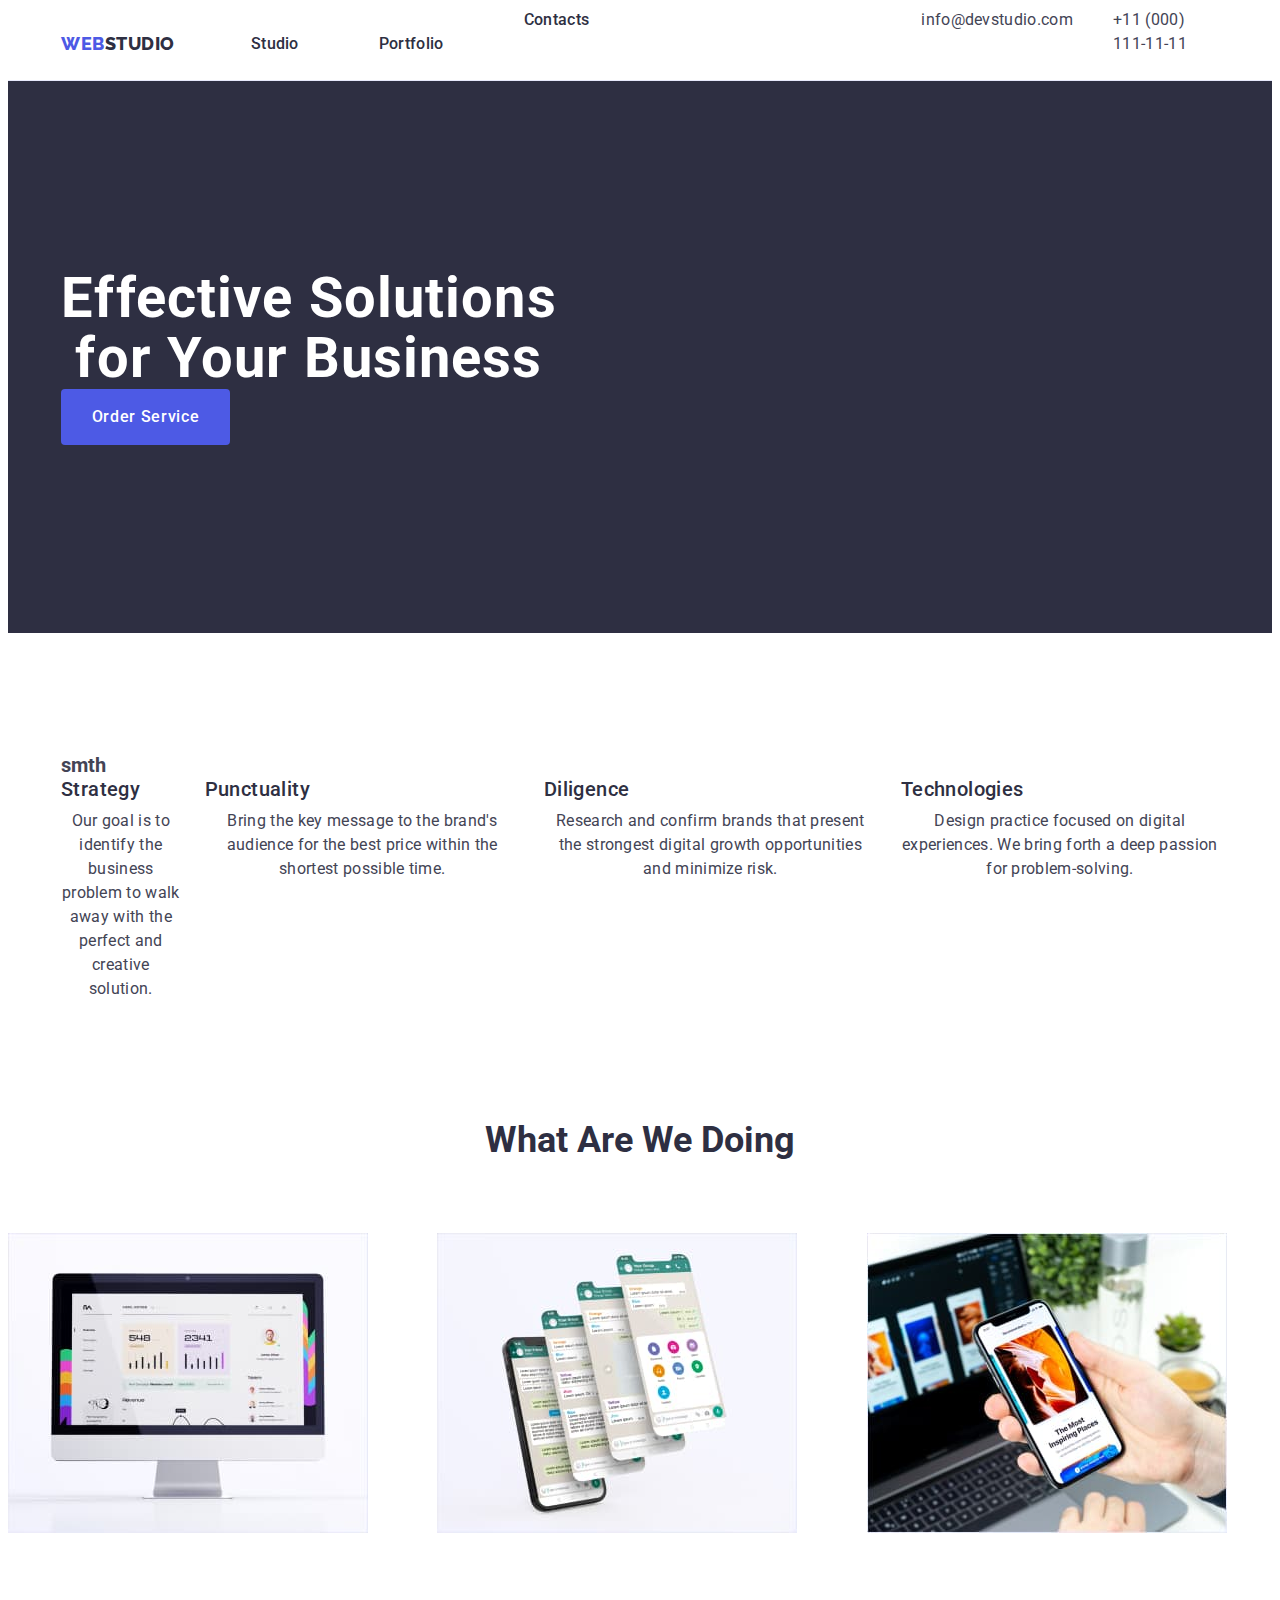
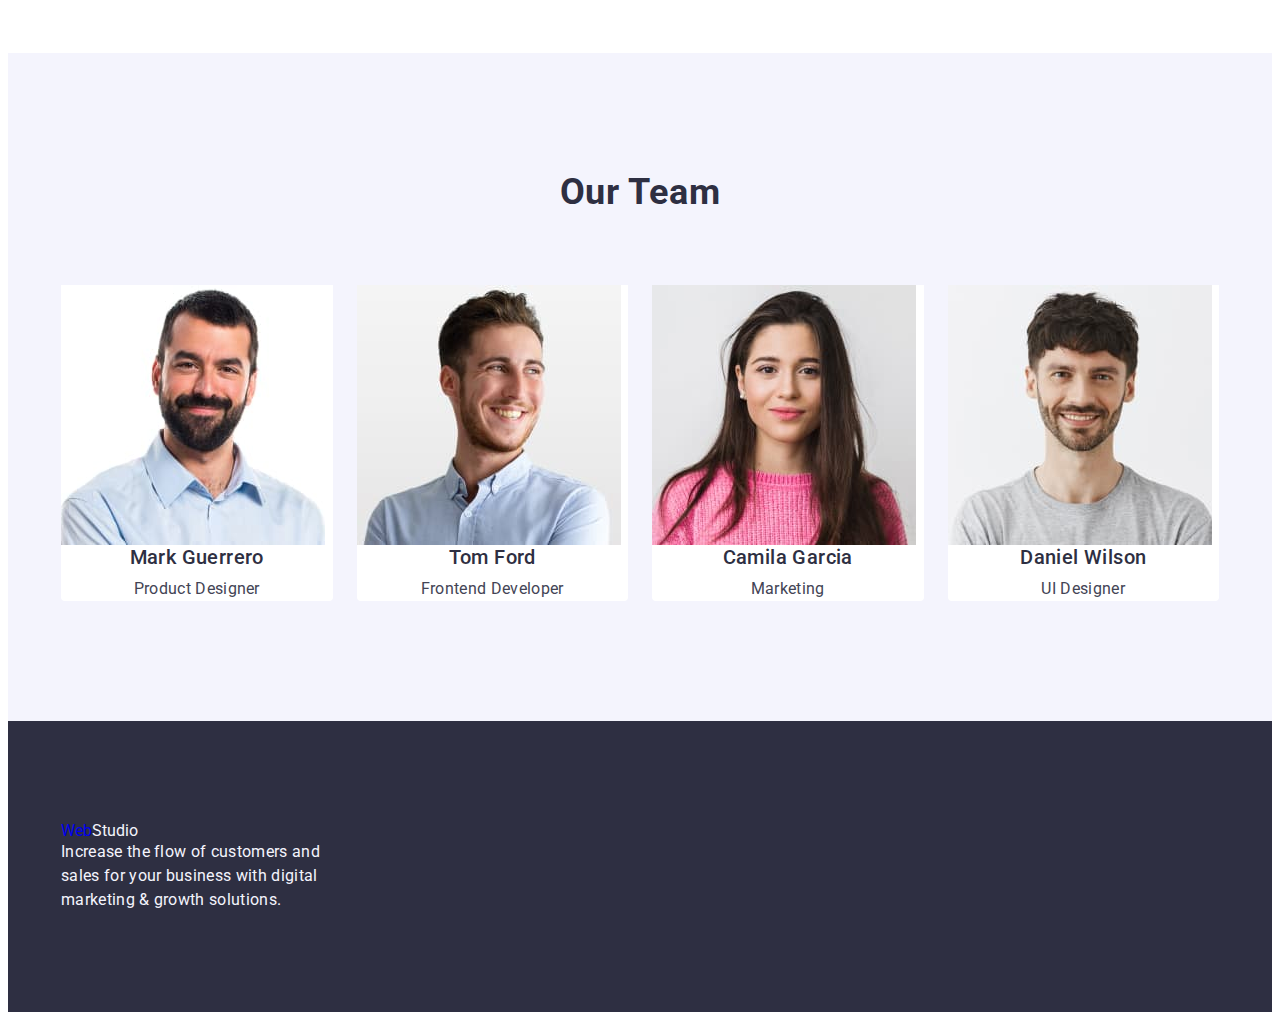
==== index.html @ b56017b5 "hw3" ====
<!DOCTYPE html>
<html lang="en">
<head>
    <meta charset="UTF-8">
    <meta http-equiv="X-UA-Compatible" content="IE=edge">
    <meta name="description" content="business structure">
    <link rel="preconnect" href="https://fonts.googleapis.com">
    <link rel="preconnect" href="https://fonts.gstatic.com" crossorigin>
    <link href="https://fonts.googleapis.com/css2?family=Raleway:wght@800&family=Roboto:wght@400;500;700;900&display=swap"
        rel="stylesheet">
        <link rel="stylesheet" href="https://cdnjs.cloudflare.com/ajax/libs/modern-normalize/2.0.0/modern-normalize.min.css"
            integrity="sha512-4xo8blKMVCiXpTaLzQSLSw3KFOVPWhm/TRtuPVc4WG6kUgjH6J03IBuG7JZPkcWMxJ5huwaBpOpnwYElP/m6wg=="
            crossorigin="anonymous" referrerpolicy="no-referrer" />
       
        <link rel="stylesheet" href="./css/styles.css">

     <title>Effective solutions for Your Business</title>
</head>
<body>
  <header class="header">
    <div class="container header-container ">
<nav class="nav">
    <a class="logo link"
    href="./index.html">Web<span class="logo-text">Studio</span></a>
        <ul class="header-menu list">
            <li class="logo-item">
                <a href="./index.html" class="nav-list link ">Studio</a>
            </li>
            <li class="logo-item">
                <a href="./portfolio.html" class="nav-list link">Portfolio</a>
            </li>
            <li>
                <a href="" class="nav-list link">Contacts</a>
        
            </li>
             
        </ul>
    </nav>
    <address class="address">
    <ul class="address-info list">
    <li class="address-list-item">
    <a class="address-link link" href="mailto:info@devstudio.com">info@devstudio.com
        </a>
    </li>
    <li class="address-list-item">
        <a class="address-link link"
        href="tel:+110001111111">+11 (000) 111-11-11
        </a>
    </li>
    </ul>
    </address>
    </div>
  </header>

<main>
   
<section class="section-solution">
    <div class="container">
    <h1 class="title-first">Effective Solutions for Your Business</h1>
    <button class="solution-button text-button" type="button">Order Service</button>
    </div>
</section>
<section class="spdt">
    <div class="container">
    <h2 class="title">smth</h2>
    <ul class="section-item list">
        <li class="section-menu">
            <h3 class="titlesecond">
             Strategy
            </h3>
            <p class="list-text">
                Our goal is to identify the business
                problem to walk away with the perfect and creative solution.
            </p>
        </li>
        <li>
            <h3 class="titlesecond">
                Punctuality
            </h3>
            <p class="list-text">
                Bring the key message to the brand's audience for the best price within the shortest possible time.

            </p>
        </li>
        <li>
            <h3 class="titlesecond">
                Diligence
            </h3>
            <p class="list-text">
               Research and confirm brands that present the strongest digital growth opportunities and minimize risk.
            </p>
        </li>
        <li>
            <h3 class="titlesecond">
                Technologies
            </h3>
            <p class="list-text">
               Design practice focused on digital experiences. We bring forth a deep passion for problem-solving.
            </p>
        </li>
    </ul>
    </div>
</section>
<section class="describtion">
    <div clas="container">
<h2 class="title-describtion"> What are we doing</h2>
<ul class="doing list">
    <li class="doing-items"> 
        <img src="./images/img01.jpg" alt="Computer" width="360"/>
    </li>
    <li class="doing-items">
        <img src="./images/img20.jpg" alt="Pnone's screen" width="360"/>
    </li>
    <li class="doing-items">
        <img src="./images/Rectangle71.jpg" alt="Phone" width="360"/>
    </li>

</ul>
</div>
</section>
<section class="section-describtion">
    <div class="container">
    <h2 class="titlefifth">Our Team</h2>
<ul class="people list">
    <li class="photos-describtion">
       
        <img src="./images/img.jpg" alt="Mark Guerrero" width="264"/>
        <div class="workers">
        <h3 class="title-fifth">Mark Guerrero</h3>
        <p class="list-text">Product Designer</p>
        </div>
    </li>
    <li class="photos-describtion">
        <img src="./images/img001.jpg" alt="Tom Ford" width="264"/>
        <div></div>
        <h3 class="title-fifth">Tom Ford</h3>
        <p class="list-text">Frontend Developer</p>
    </li>
    <li class="photos-describtion">
        <img src="./images/img02.jpg" alt="Camila Garcia" width="264"/>
        <div></div>
        <h3 class="title-fifth">Camila Garcia</h3>
        <p class="list-text">Marketing</p>
    </li>
    <li class="photos-describtion">
        <img src="./images/img03.jpg" alt="Daniel Wilson" width="264"/>
        <div></div>
        <h3 class="title-fifth">Daniel Wilson</h3>
        <p class="list-text">UI Designer</p>
    </li>
</ul>
</div>
</section>

</main>

<footer class="section-footer">
    <div class="container">
    <a class="logo-footer link" href="./index.html">Web<span class="logo-text-second">Studio</span></a>
<p class="footer-describtion">
    Increase the flow of customers and sales for your business with digital marketing & growth solutions.
</p>
</div>
</footer>
</body>

</html>
---- css/styles.css ----
:root {
    --cloud-color: #F4F4FD;
    --navy-color: #2E2F42;
    --white-color: #FFFFFF;
    --main-color: #4d5ae5;
    --button-color: #404bbf;
    --button-color-two: #e7e9fc;
}
 
 body{
    font-family: "Roboto",sans-serif;
    font-size: 16px;
    color: #434455;
    background-color: var(--white-color);
}
p,
h1,
h2,
h3,
h4,
h5,
h6 {
    margin-top: 0;
    margin-bottom: 0;
}

ul,
ol {
    padding-left: 0;
    margin-top: 0;
    margin-bottom: 0;
}

img {
    display: block;
}

.container {
    padding-left: 15px;
    padding-right: 15px;
    max-width: 1158px;
    width: 100%;
    margin: 0 auto;
    
}


/*index.html*/
.header{
    
    border-bottom: 1px solid #e7e9fc
   
}
.header-menu{
    display: flex;
    gap: 40px;
   
}
.header-container {
    display: flex;
    gap: 332px;
}
.logo {

    font-family: "Raleway",sans-serif;
    font-weight: 800;
    font-size: 18px;
    line-height: 1.17;
    letter-spacing: 0.03em;
    text-transform: uppercase;
    color: var(--main-color);
    margin-right: 76px
     
}
.logo-footer{
    margin-bottom: 16px;
}

.list{
    list-style: none;
}
.link{
    text-decoration: none;
}

 .logo-text{
  color:  var(--navy-color);
 }
 .logo-text-second{
color: var(--cloud-color);
 }
 .logo-item{
    margin-right: 40px;
    padding-top: 24px;
        padding-bottom: 24px;

 }
 .nav{
    display: flex;
    align-items: center;
    margin-left: auto;
    justify-content: space-between;
 }
 .nav-list{
    font-weight: 500;
    font-size: 16px;
    line-height: 1.5;
    color: var(--navy-color);
    letter-spacing: 0.02em;
 }
 .nav-list:hover{
    color: var(--button-color);
 }
 .nav-list:focus{
    color: var(--button-color);
 }
 .address{
    font-style: normal;
 }
    .address-info{
        display: flex;
        gap: 40px;
    }
 .address-link{
    font-size: 16px;
    line-height: 1.5;
    color: #434455;
    letter-spacing: 0.02em;
 }
    .address-link:hover{
color: var(--button-color);
    }
    .address-link:focus{
color: var(--button-color);
    }
   
 
.section-solution{
    background-color: var(--navy-color);
    padding-top: 188px;
    padding-bottom: 188px;
}
.title{
font-size: 20px;
line-height: 1.2;
letter-spacing: 0,02em;
}
.title-first{
    color: var(--white-color);
    font-size: 56px;
    line-height: 1.07;
    text-align: center;
    letter-spacing: 0.02em;
    max-width: 496px;
    margin: 188px,472px,292px,472px;
}
.titlesecond{
    font-weight: 500;
    line-height: 1.2;
        font-size: 20px;
        letter-spacing: 0.02em;
        color: var(--navy-color);
        margin-bottom: 8px;
}
.list-text{
    font-size: 16px;
    line-height: 1.5;
    letter-spacing: 0.02em;
     color: #434455;
    text-align: center;
}
.title-describtion{
    font-size: 36px;
    line-height: 1.11;
    text-align: center;
    text-transform: capitalize;
    color: var(--navy-color);
    margin-bottom: 72px;

}
.section-footer{
    background-color: var(--navy-color);
    padding-top: 100px;
    padding-bottom: 100px;

}
.doing{
    display: flex;
    gap: 24px;
}
.doing-items{
    width: calc((100% - 48px) / 3);
}

.titlefourth{
    font-size: 36px;
    line-height: 1.11;
    text-align: center;
    text-transform: capitalize;
    color: var(--navy-color);
}

.section-describtion{
    background-color: var(--cloud-color);
    padding-top: 120px;
    padding-bottom: 120px;

}
.titlefifth{
font-size: 36px;
line-height: 1.11;
text-align: center;
letter-spacing: 0.02em;
text-transform: capitalize;
color: var(--navy-color);
margin-bottom: 72px;
}
.people{
    display: flex;
    gap: 24px;
}
.photos-describtion{
    background-color: var(--white-color);
    width: calc((100% - 72px) / 4);
    border-radius: 0px 0px 4px 4px;
}
.workers{
    padding-left: 16px;
        padding-right: 16px;
}

.title-fifth{
    font-weight: 500;
    font-size: 20px;
    line-height: 1.2;
    letter-spacing: 0.02em;
    color: var(--navy-color);
    text-align: center;
    margin-bottom: 8px

}


.solution-button{
    background-color: var(--main-color);
    font-family: "Roboto", sans-serif;
    font-weight: 500;
    font-size: 16px;
    line-height: 1.5;
    letter-spacing: 0.04em;
    color: var(--white-color);
    cursor:pointer;
    display: block;
    min-width: 169px;
    height: 56px;
    border: none;
    background-color: #4d5ae5;
    border-radius: 4px;
}

.solution-button:hover,.solution-button:focus{
    background-color: var(--button-color);
}
.spdt{
    padding-top: 120px;
padding-bottom: 120px
}
.section-item{
    display: flex;
    gap: 24px;
}
.section-menu{
    width: calc((100% - 72px) / 4);
}
.describtion{
    padding-bottom: 120px;
}
.footer-describtion{
    line-height: 1.5;
    color: var(--cloud-color);
    letter-spacing: 0.02em;
    max-width: 264px
}

.logo-text span{
    color: var(--navy-color);
}
/*portfolio.html*/
.titlefirst-items{
    display: flex;
    justify-content: center;
    gap: 24px;
    margin-bottom: 72px;
}
 
.logo-link{
    font-family: 'Raleway', sans-serif;
    font-weight: 800;
    font-size: 18px;
    line-height: 1.17;
    letter-spacing: 0.03em;
    text-transform: uppercase;
    color: var(--main-color);
}
.link-button{
     background-color: var(--cloud-color);
    font-family: "Roboto", sans-serif;
    font-weight: 500;
    font-size: 16px;
    line-height: 1.5;
    letter-spacing: 0.04em;
    color: var(--main-color);
    cursor: pointer;
    padding-left: 24px;
    padding-right: 24px;
    border: 1px solid var(--button-color-two);
    border-radius: 4px


}

.link-button:hover,
.link-button:focus{
color: var(--white-color);
background-color: var(--button-color);
border: 1px solid;
}
.another-describtion{
    font-weight: 500;
    font-size: 20px;
    line-height: 1.2;
    letter-spacing: 0.02em;
    color: var(--navy-color);
}
.paragraph-text{
    font-size: 16px;
    line-height: 1.5;
    letter-spacing: 0.02em;
    color: #434455;
}
.portfolio-items{
    padding-top: 96px;
        padding-bottom: 120px;
}
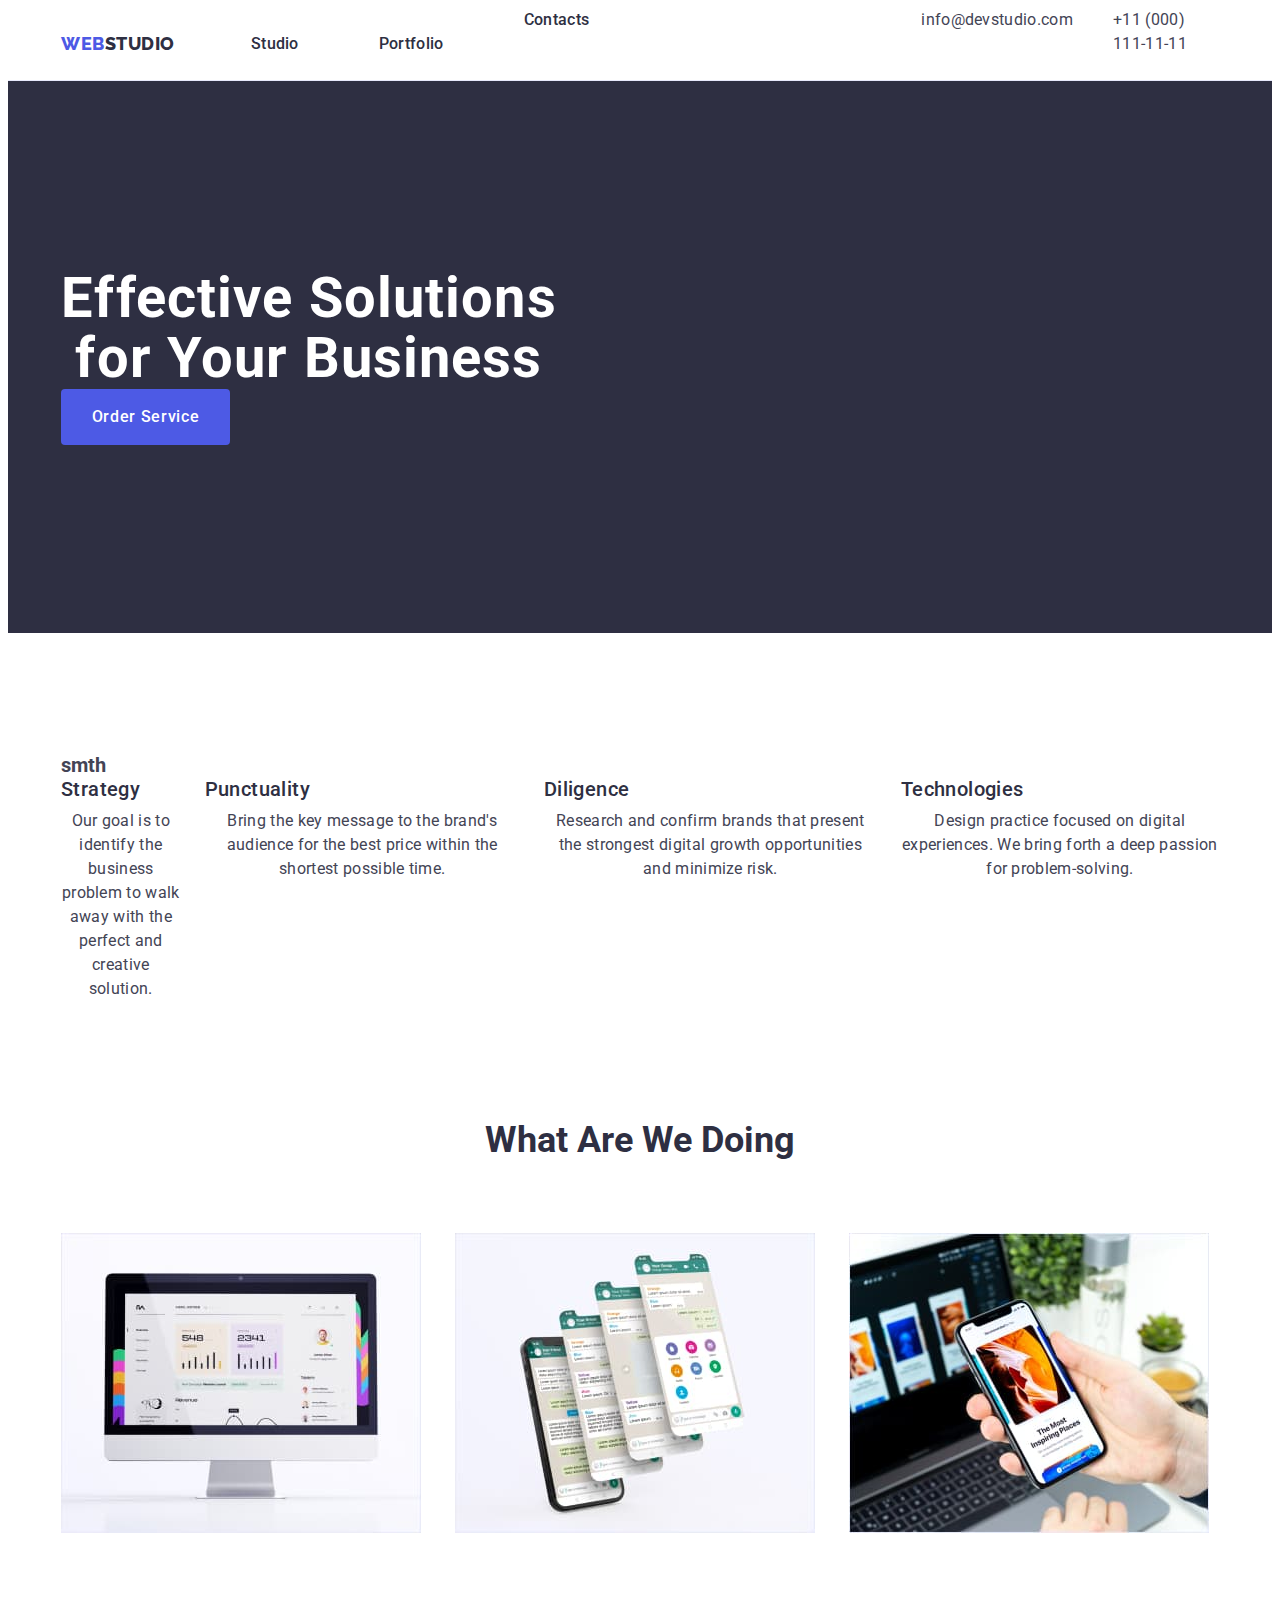
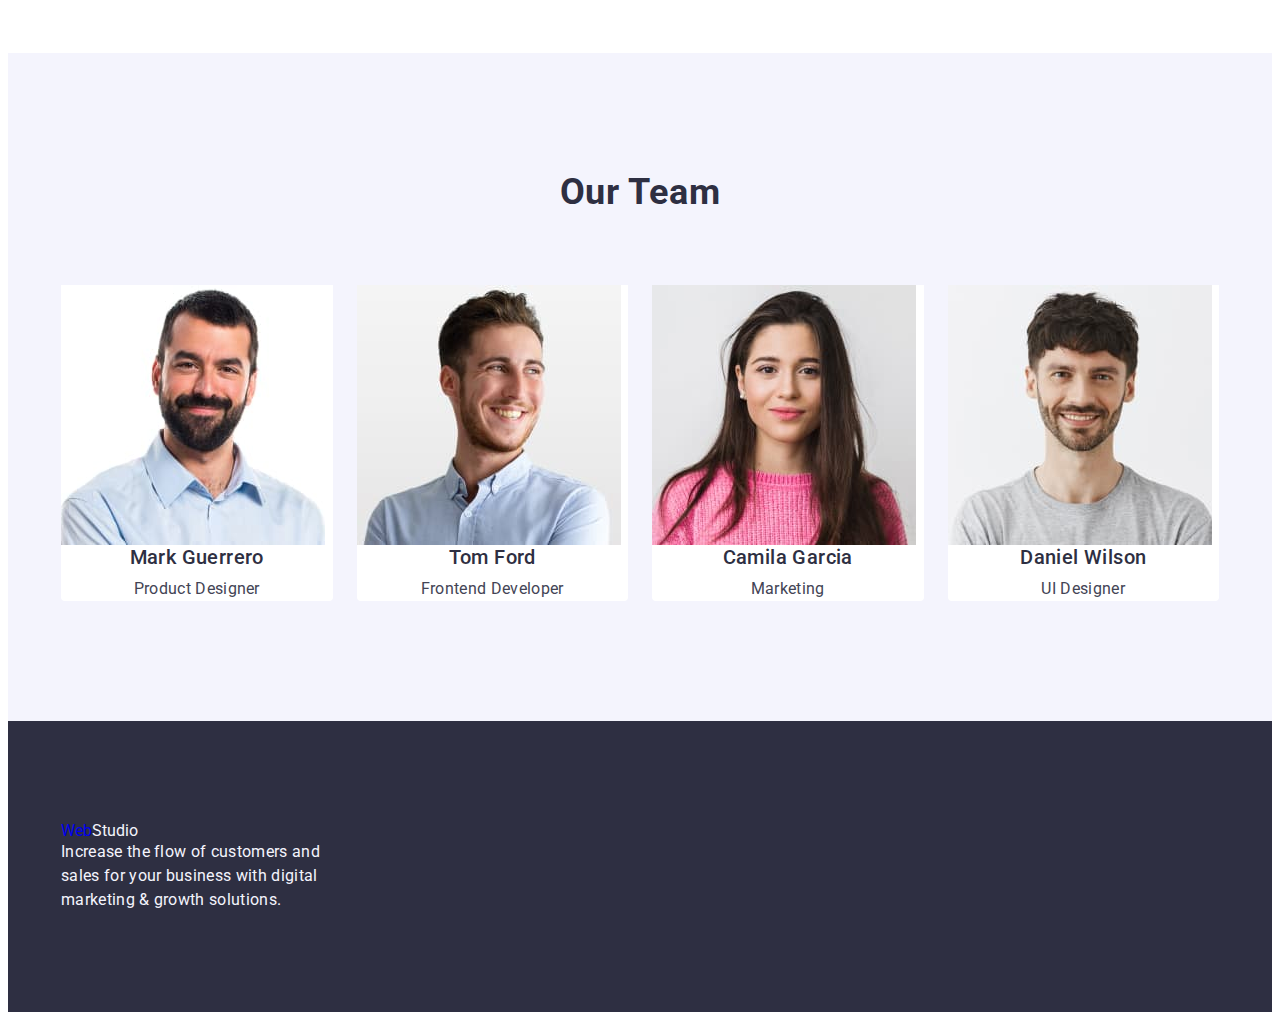
==== commit 92b9088e: "hw3" ====
--- a/index.html
+++ b/index.html
@@ -102,7 +102,7 @@
     </div>
 </section>
 <section class="describtion">
-    <div clas="container">
+    <div class="container">
 <h2 class="title-describtion"> What are we doing</h2>
 <ul class="doing list">
     <li class="doing-items"> 
@@ -132,21 +132,24 @@
     </li>
     <li class="photos-describtion">
         <img src="./images/img001.jpg" alt="Tom Ford" width="264"/>
-        <div></div>
+        <div class="workers">
         <h3 class="title-fifth">Tom Ford</h3>
         <p class="list-text">Frontend Developer</p>
+        </div>
     </li>
     <li class="photos-describtion">
         <img src="./images/img02.jpg" alt="Camila Garcia" width="264"/>
-        <div></div>
+        <div class="workers">
         <h3 class="title-fifth">Camila Garcia</h3>
         <p class="list-text">Marketing</p>
+        </div>
     </li>
     <li class="photos-describtion">
         <img src="./images/img03.jpg" alt="Daniel Wilson" width="264"/>
-        <div></div>
+        <div class="workers">
         <h3 class="title-fifth">Daniel Wilson</h3>
         <p class="list-text">UI Designer</p>
+        </div>
     </li>
 </ul>
 </div>
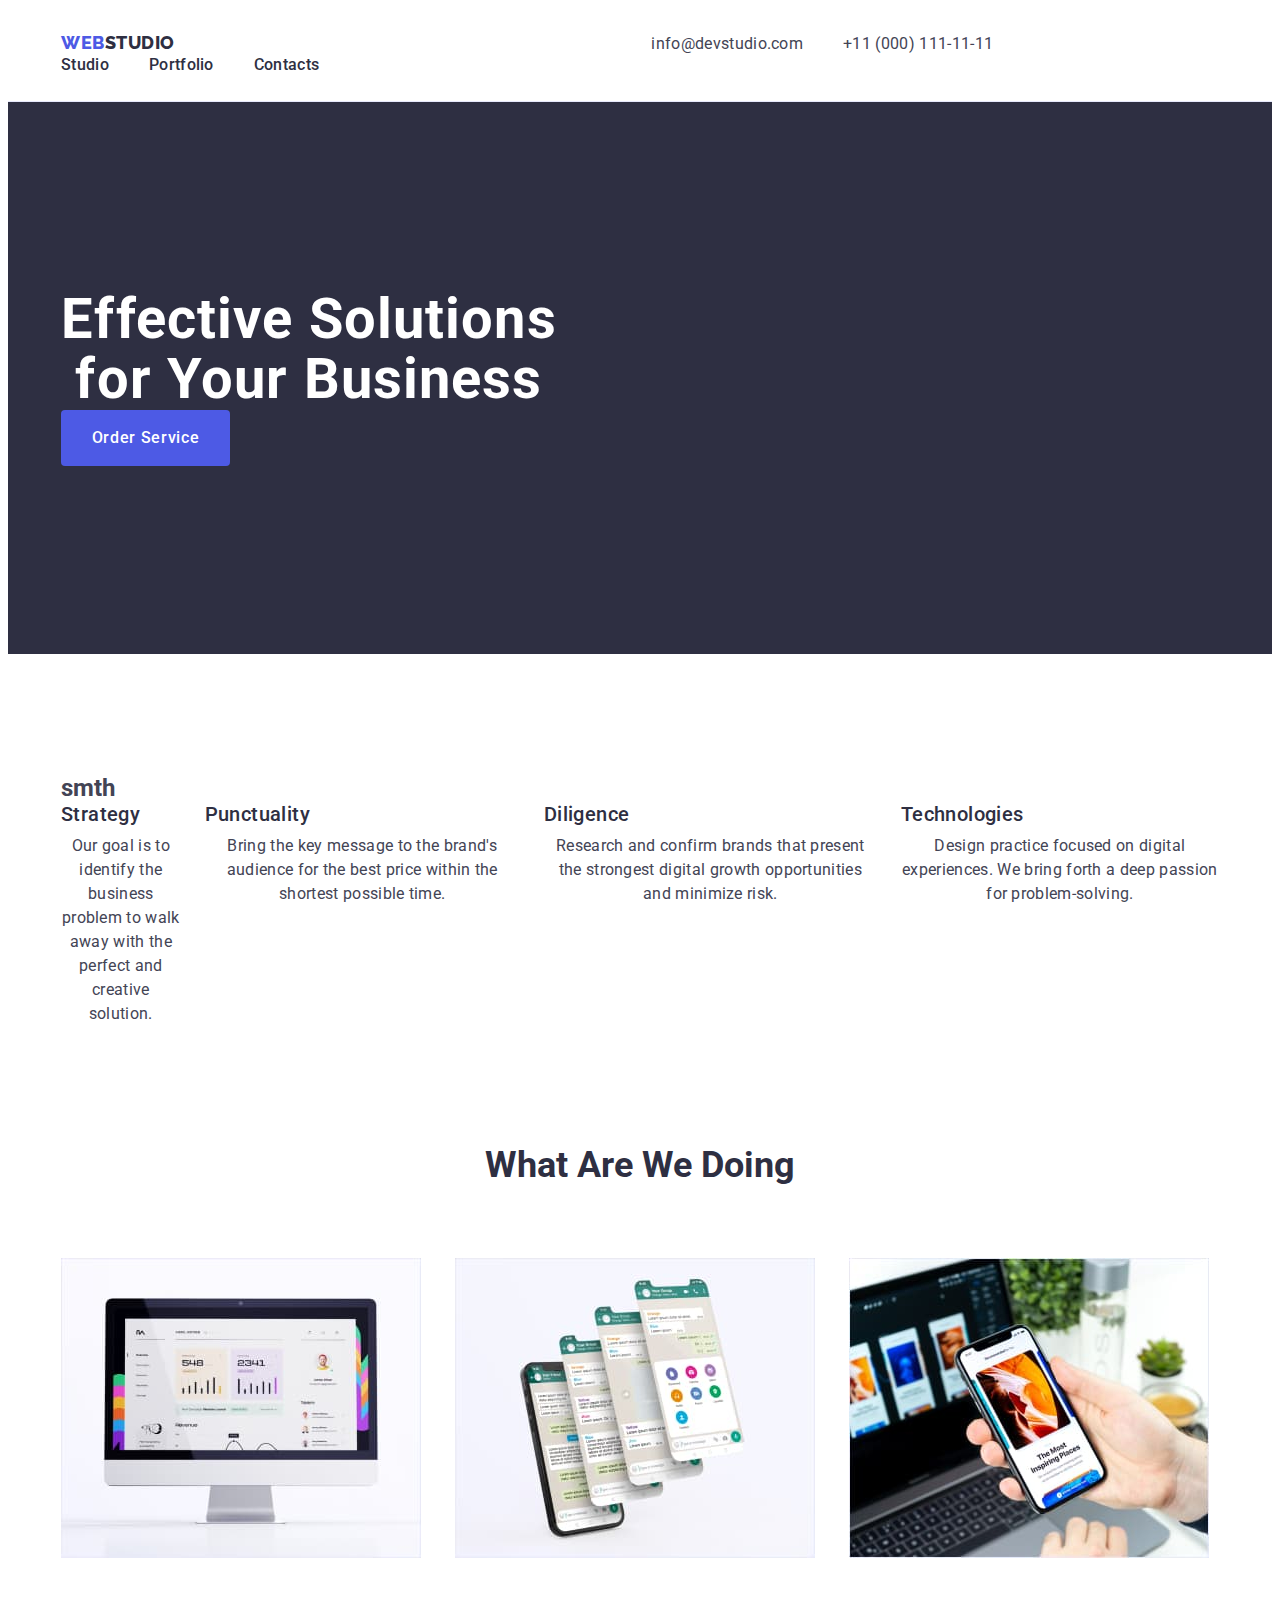
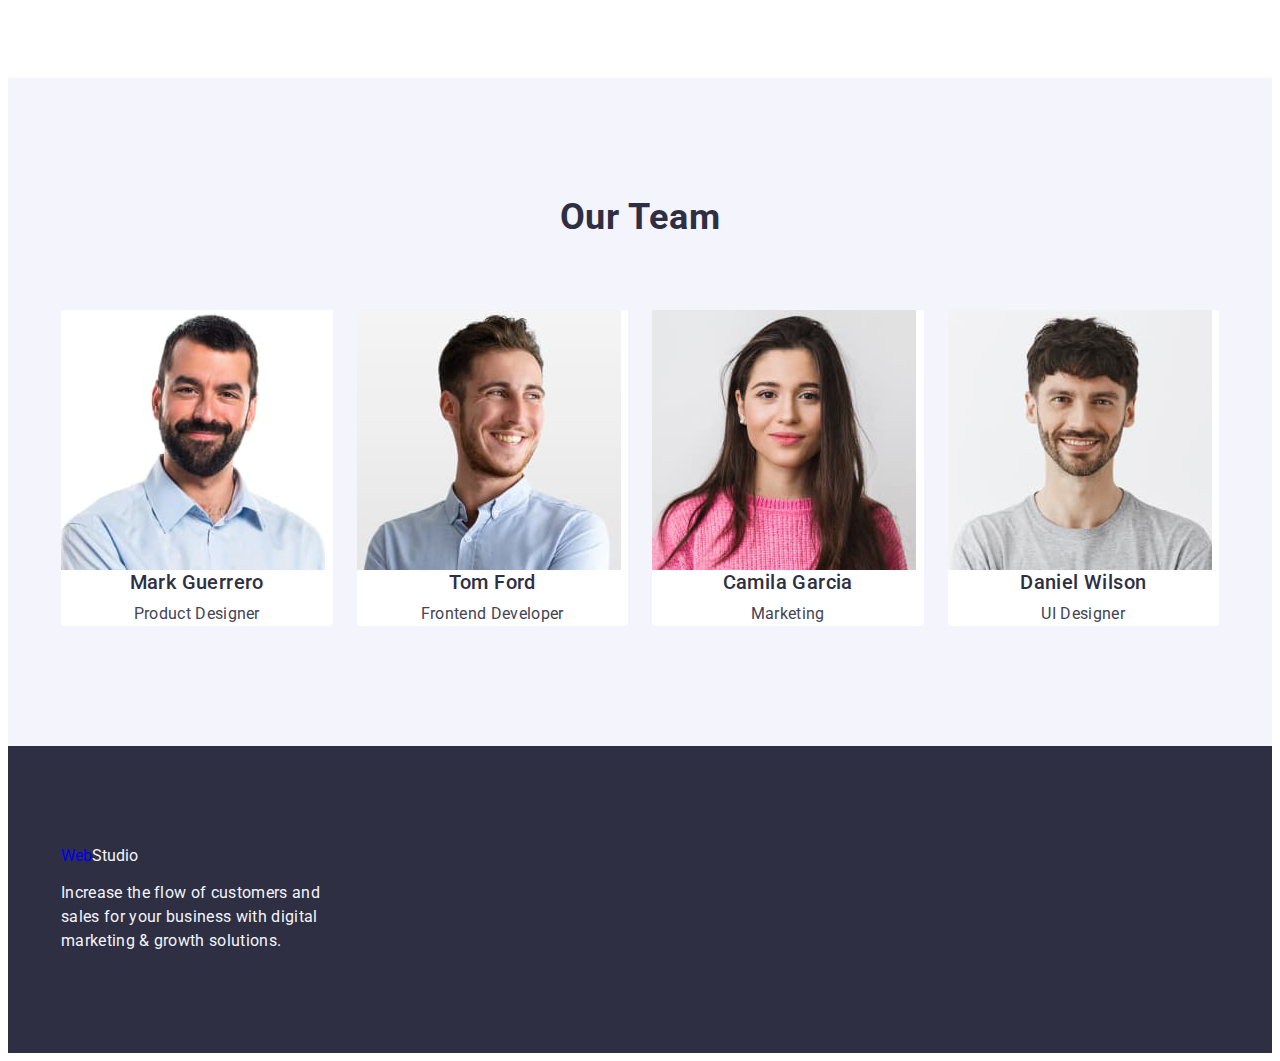
==== commit 6a80fc25: "hw3" ====
--- a/index.html
+++ b/index.html
@@ -62,7 +62,7 @@
 </section>
 <section class="spdt">
     <div class="container">
-    <h2 class="title">smth</h2>
+    <h2 class="visually-hidden">smth</h2>
     <ul class="section-item list">
         <li class="section-menu">
             <h3 class="titlesecond">
--- a/css/styles.css
+++ b/css/styles.css
@@ -47,8 +47,8 @@
 
 /*index.html*/
 .header{
-    
-    border-bottom: 1px solid #e7e9fc
+    border-bottom: 1px solid var(--button-color-two);
+    padding: 24px 0;
    
 }
 .header-menu{
@@ -69,11 +69,14 @@
     letter-spacing: 0.03em;
     text-transform: uppercase;
     color: var(--main-color);
-    margin-right: 76px
+    margin-right: 76px;
+    padding-top: 24px;
+    padding-bottom: 24px;
      
 }
 .logo-footer{
     margin-bottom: 16px;
+    display: inline-block;
 }
 
 .list{
@@ -89,12 +92,7 @@
  .logo-text-second{
 color: var(--cloud-color);
  }
- .logo-item{
-    margin-right: 40px;
-    padding-top: 24px;
-        padding-bottom: 24px;
-
- }
+ .logo-item
  .nav{
     display: flex;
     align-items: center;
@@ -143,7 +141,7 @@
 .title{
 font-size: 20px;
 line-height: 1.2;
-letter-spacing: 0,02em;
+letter-spacing: 0.02em;
 }
 .title-first{
     color: var(--white-color);
@@ -315,15 +313,23 @@
     padding-right: 24px;
     border: 1px solid var(--button-color-two);
     border-radius: 4px
-
-
 }
 
 .link-button:hover,
 .link-button:focus{
 color: var(--white-color);
 background-color: var(--button-color);
-border: 1px solid;
+border: 1px solid transparent;
+}
+.variants{
+    display: flex;
+    flex-wrap: wrap;
+    column-gap: 24px;
+    row-gap: 48px;
+}
+.project-list-item{
+    width: calc((100% - 48px) / 3);
+
 }
 .another-describtion{
     font-weight: 500;
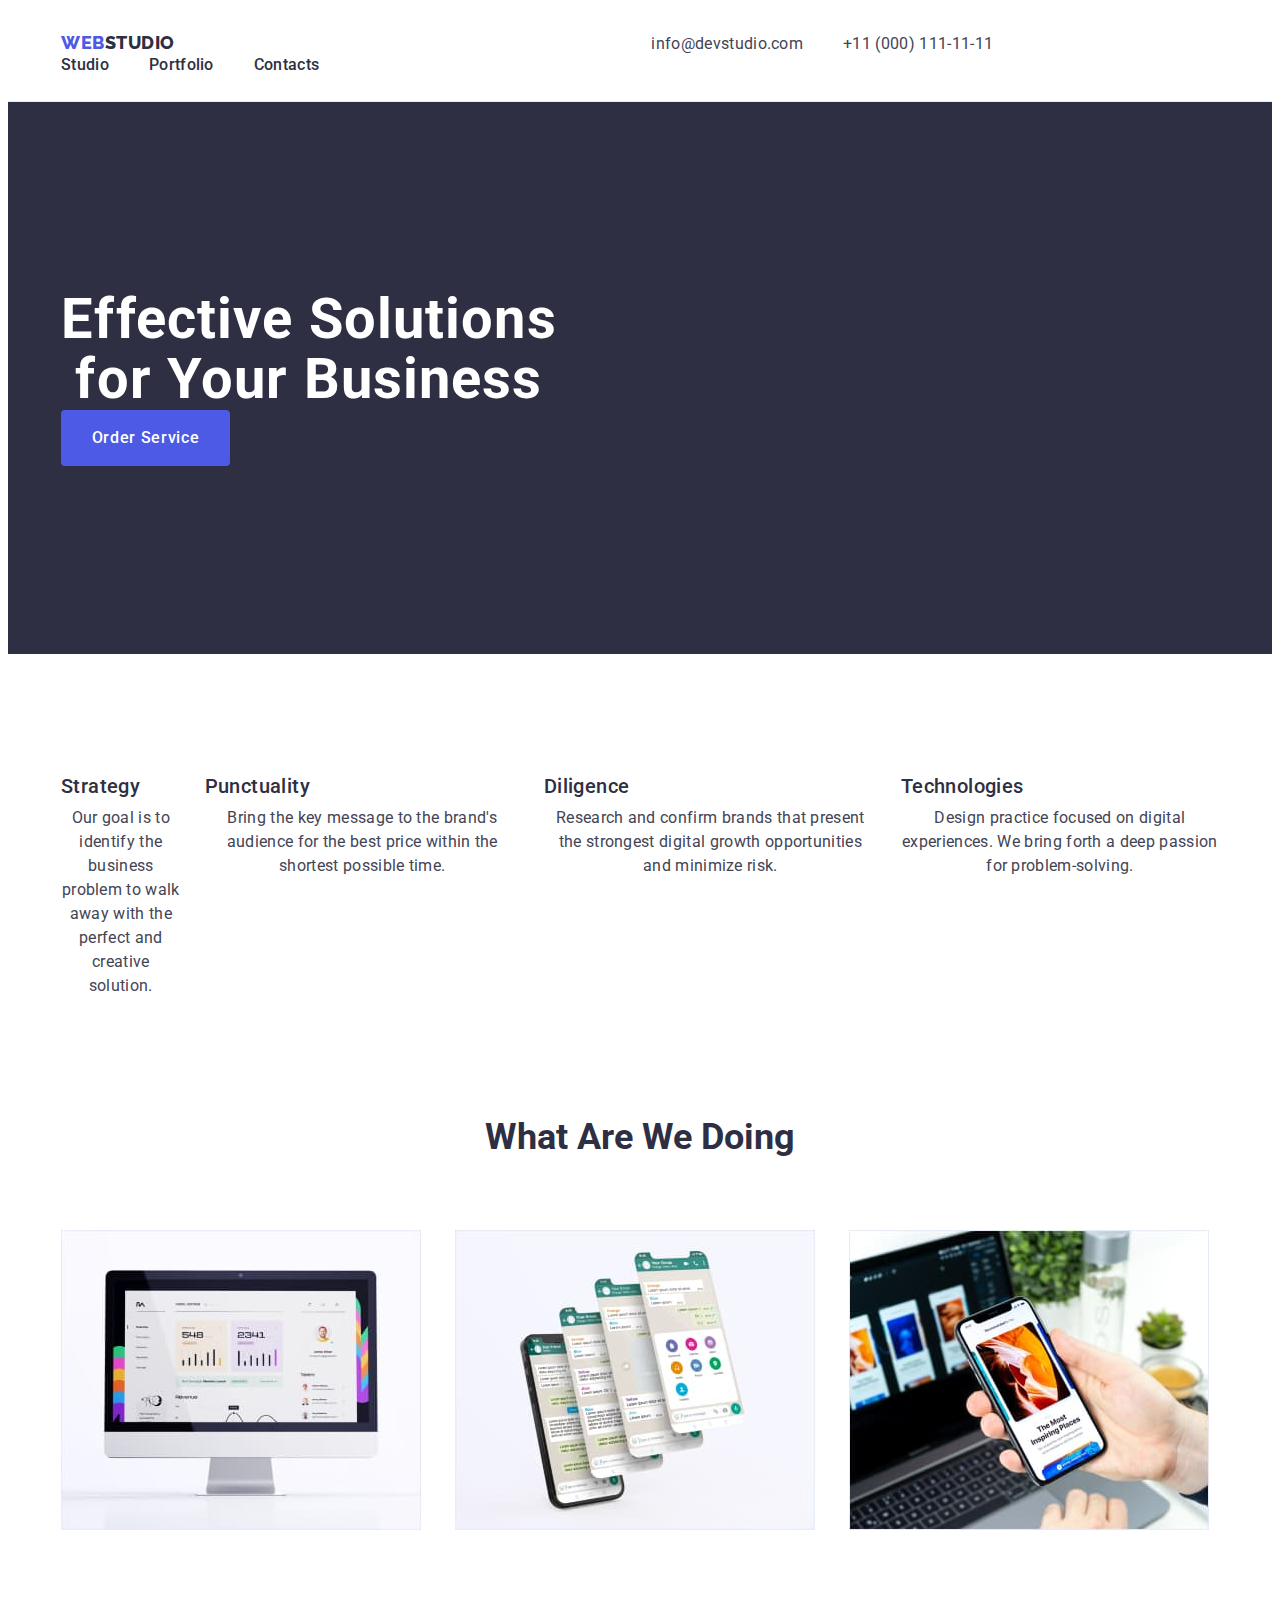
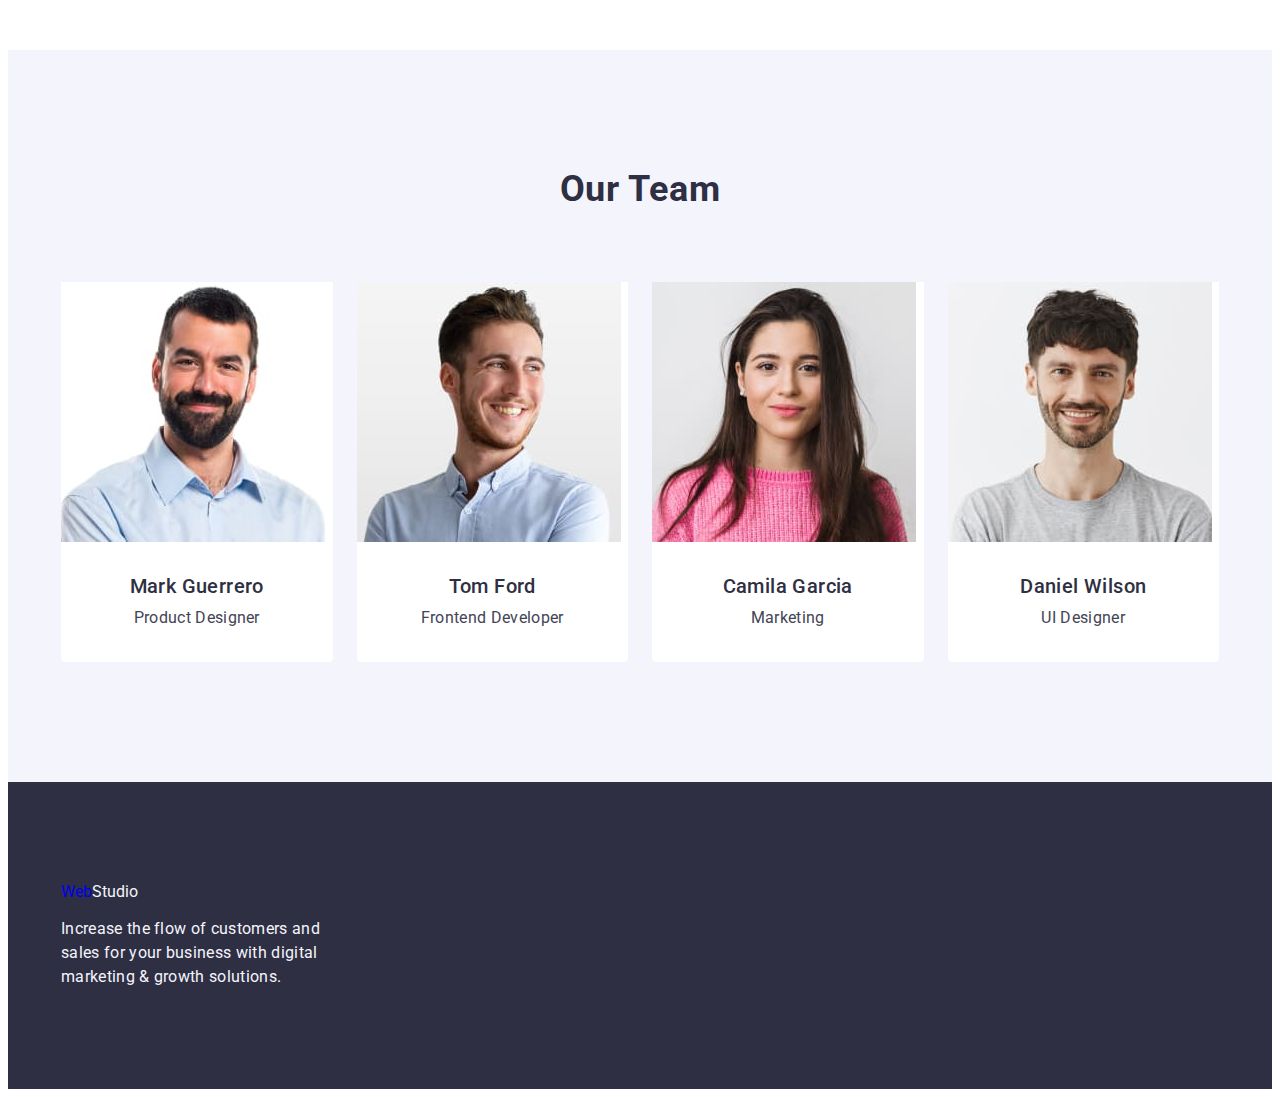
==== commit 6ee707e2: "hw3" ====
--- a/index.html
+++ b/index.html
@@ -29,7 +29,7 @@
             <li class="logo-item">
                 <a href="./portfolio.html" class="nav-list link">Portfolio</a>
             </li>
-            <li>
+            <li class="logo-item">
                 <a href="" class="nav-list link">Contacts</a>
         
             </li>
--- a/css/styles.css
+++ b/css/styles.css
@@ -46,6 +46,18 @@
 
 
 /*index.html*/
+    .visually-hidden {
+            position: absolute;
+            width: 1px;
+            height: 1px;
+            margin: -1px;
+            border: 0;
+            padding: 0;
+            white-space: nowrap;
+            clip-path: inset(100%);
+            clip: rect(0 0 0 0);
+            overflow: hidden;
+        }
 .header{
     border-bottom: 1px solid var(--button-color-two);
     padding: 24px 0;
@@ -61,7 +73,6 @@
     gap: 332px;
 }
 .logo {
-
     font-family: "Raleway",sans-serif;
     font-weight: 800;
     font-size: 18px;
@@ -70,8 +81,7 @@
     text-transform: uppercase;
     color: var(--main-color);
     margin-right: 76px;
-    padding-top: 24px;
-    padding-bottom: 24px;
+    
      
 }
 .logo-footer{
@@ -105,6 +115,8 @@
     line-height: 1.5;
     color: var(--navy-color);
     letter-spacing: 0.02em;
+    padding-top: 24px;
+        padding-bottom: 24px;
  }
  .nav-list:hover{
     color: var(--button-color);
@@ -223,8 +235,8 @@
     border-radius: 0px 0px 4px 4px;
 }
 .workers{
-    padding-left: 16px;
-        padding-right: 16px;
+    
+        padding: 32px 16px;
 }
 
 .title-fifth{
@@ -348,4 +360,10 @@
     padding-top: 96px;
         padding-bottom: 120px;
 }
-
+.container-item{
+    padding: 32px 16px;
+    border: 1px solid var(--button-color-two);
+    border-top: none;
+    margin-bottom: 8px;
+}
+
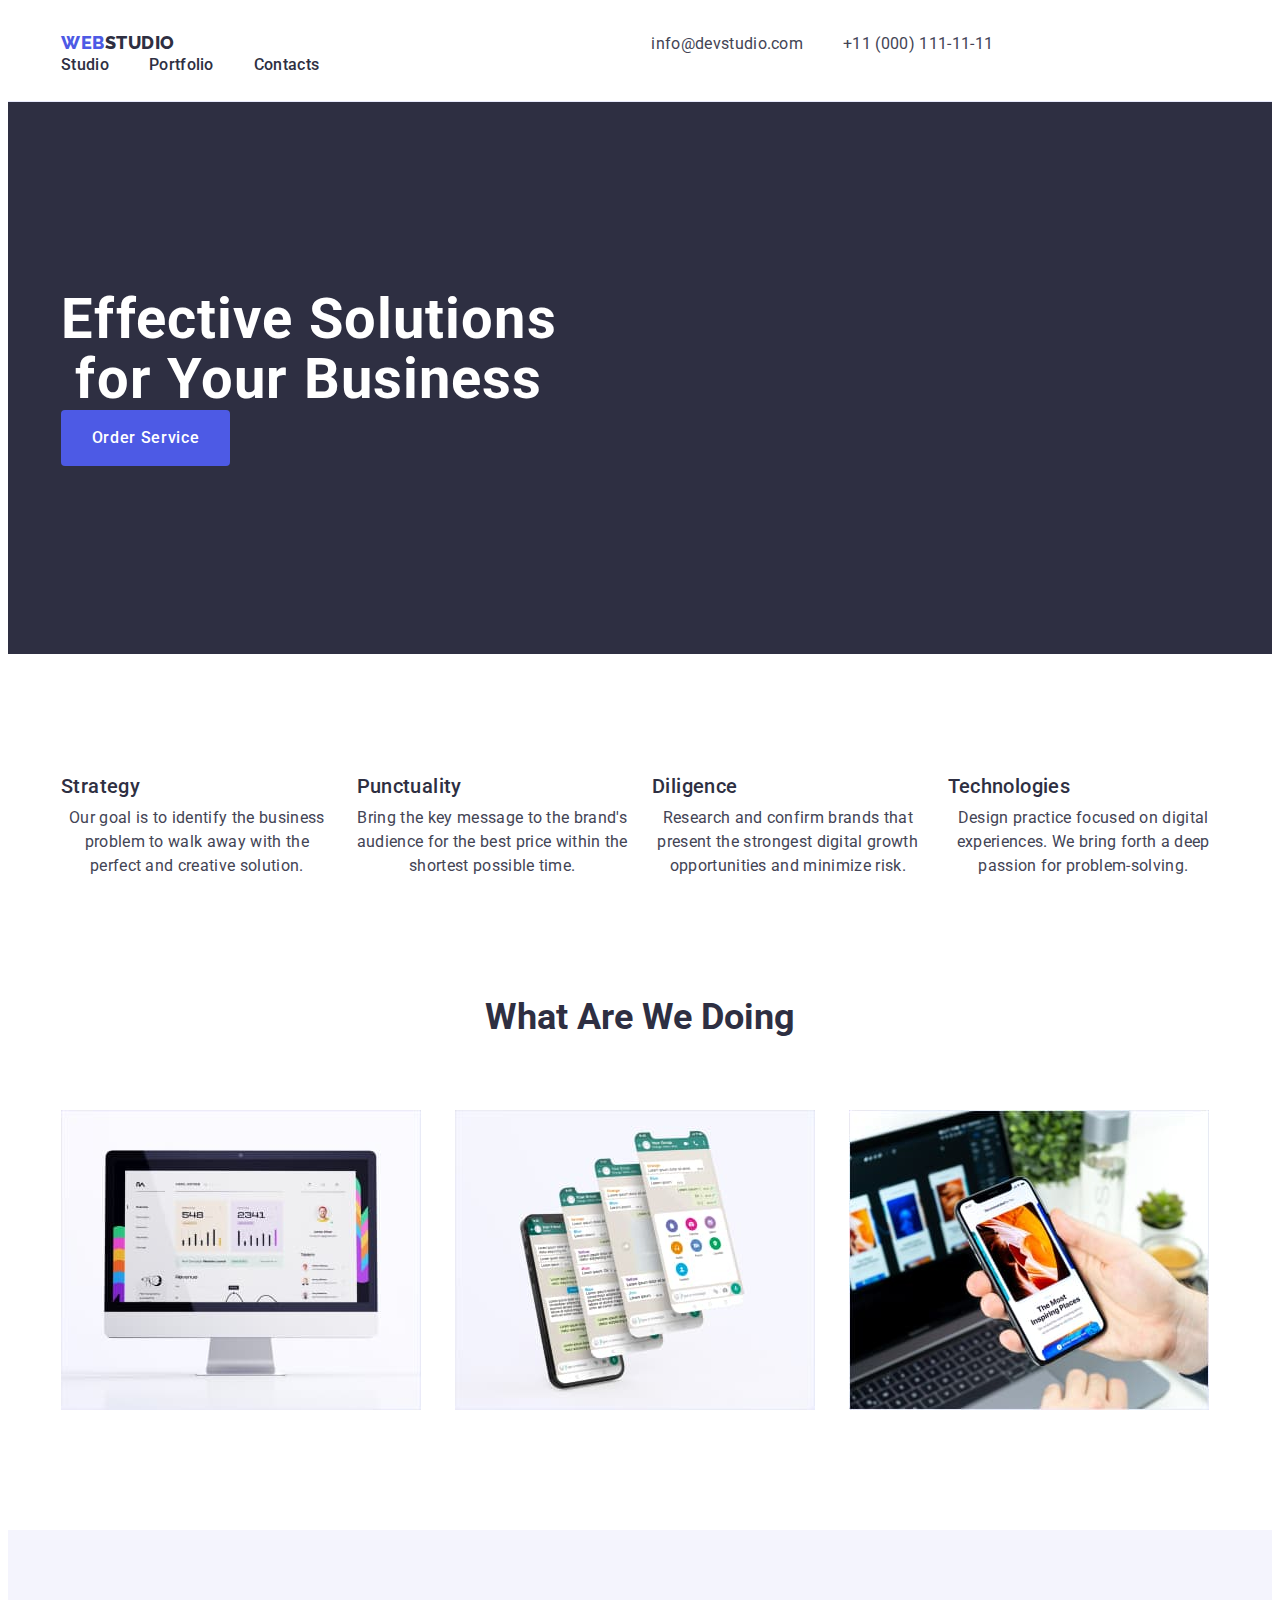
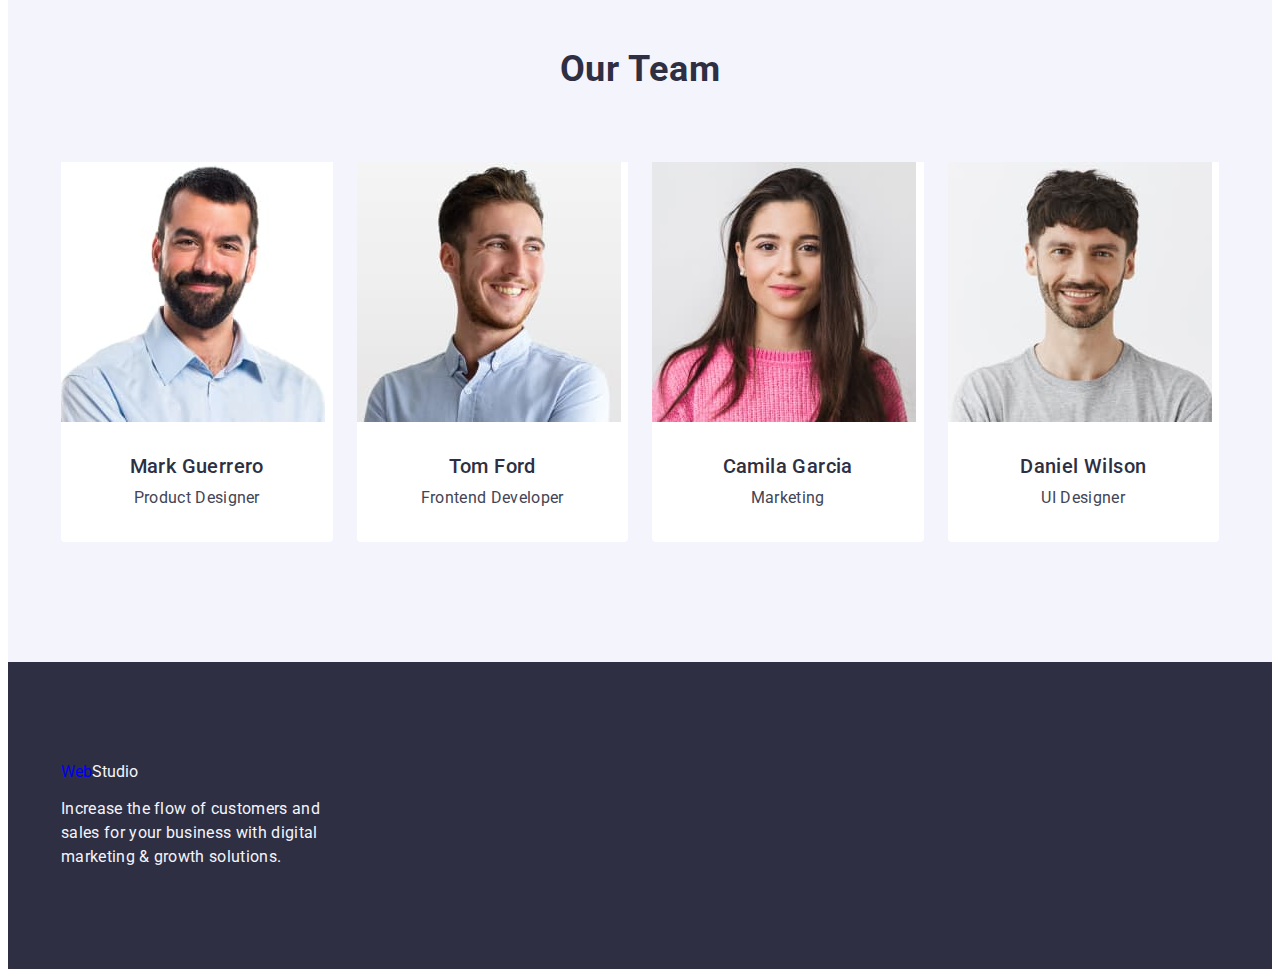
==== commit 7642c549: "hw3" ====
--- a/index.html
+++ b/index.html
@@ -73,7 +73,7 @@
                 problem to walk away with the perfect and creative solution.
             </p>
         </li>
-        <li>
+        <li class="section-menu">
             <h3 class="titlesecond">
                 Punctuality
             </h3>
@@ -82,7 +82,7 @@
 
             </p>
         </li>
-        <li>
+        <li class="section-menu">
             <h3 class="titlesecond">
                 Diligence
             </h3>
@@ -90,7 +90,7 @@
                Research and confirm brands that present the strongest digital growth opportunities and minimize risk.
             </p>
         </li>
-        <li>
+        <li class="section-menu">
             <h3 class="titlesecond">
                 Technologies
             </h3>
--- a/css/styles.css
+++ b/css/styles.css
@@ -103,6 +103,7 @@
 color: var(--cloud-color);
  }
  .logo-item
+
  .nav{
     display: flex;
     align-items: center;
@@ -280,7 +281,7 @@
     gap: 24px;
 }
 .section-menu{
-    width: calc((100% - 72px) / 4);
+width: calc((100% - 72px) / 4);
 }
 .describtion{
     padding-bottom: 120px;
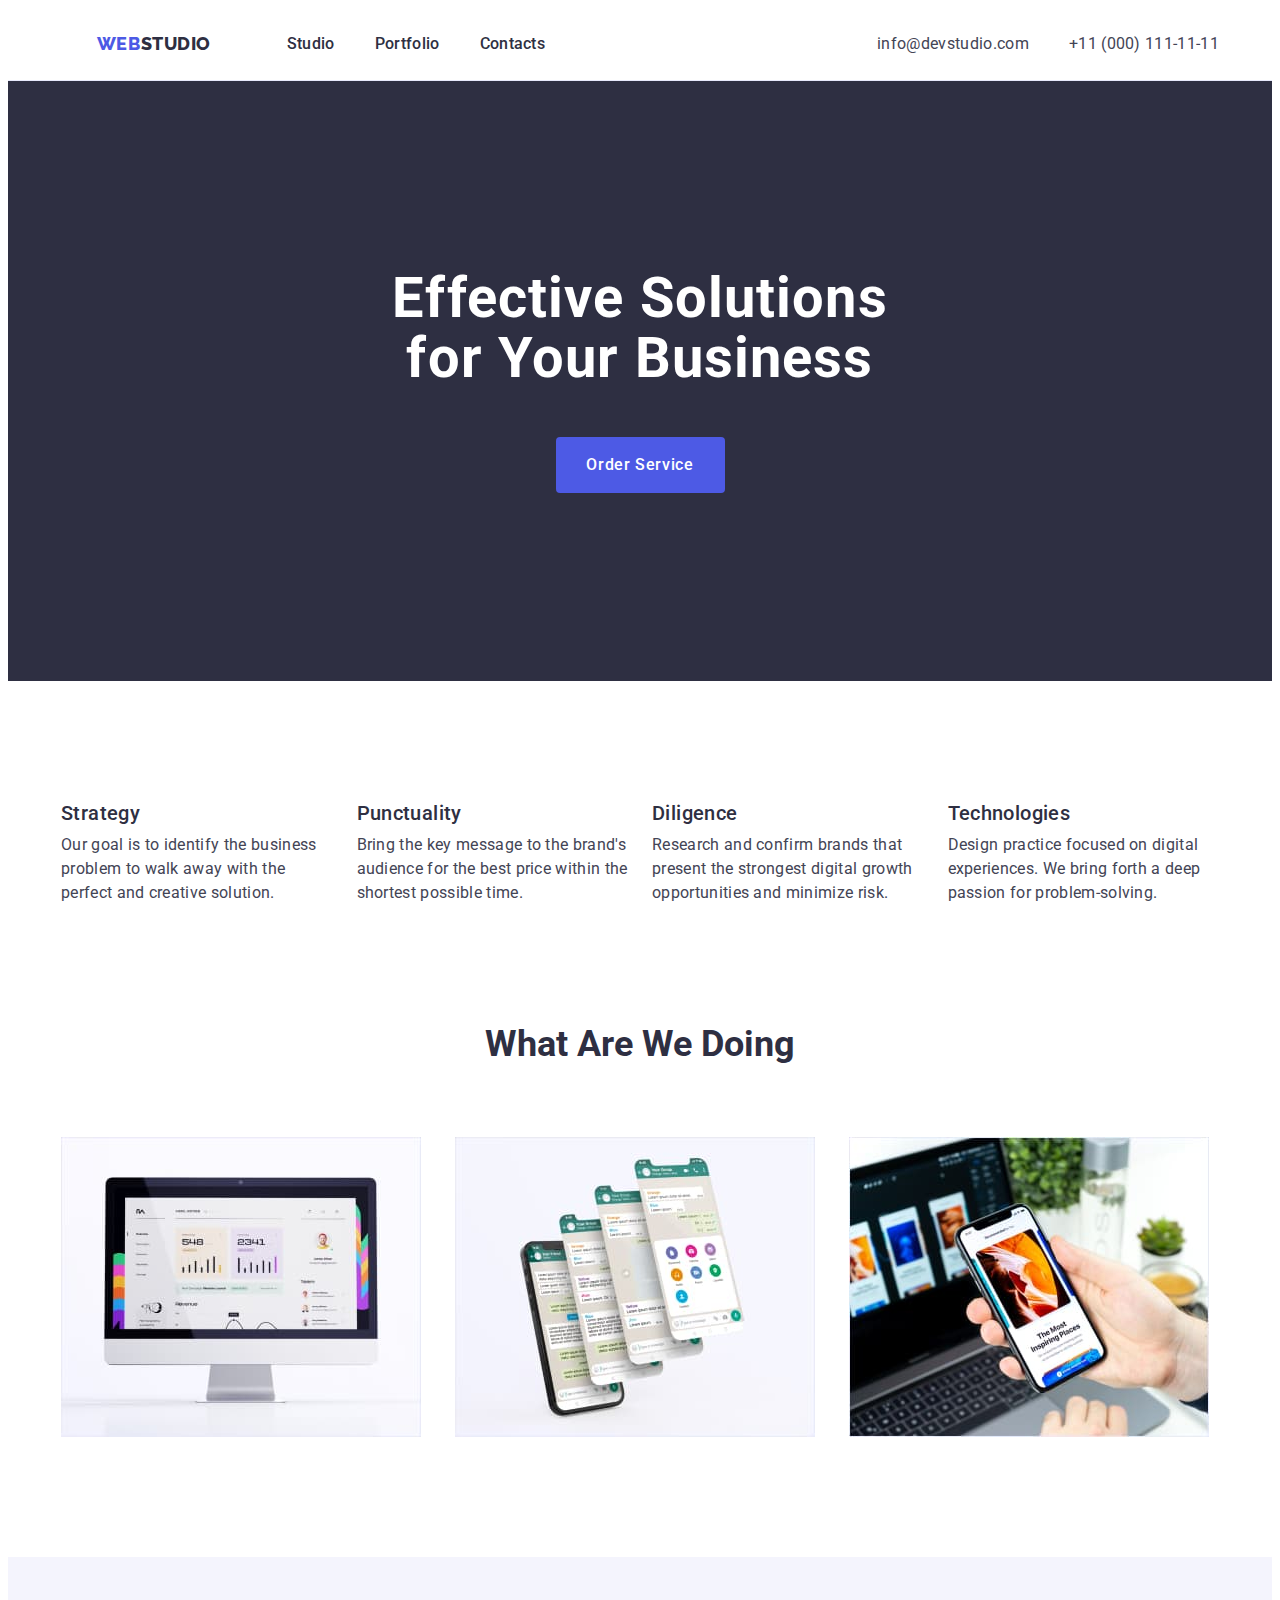
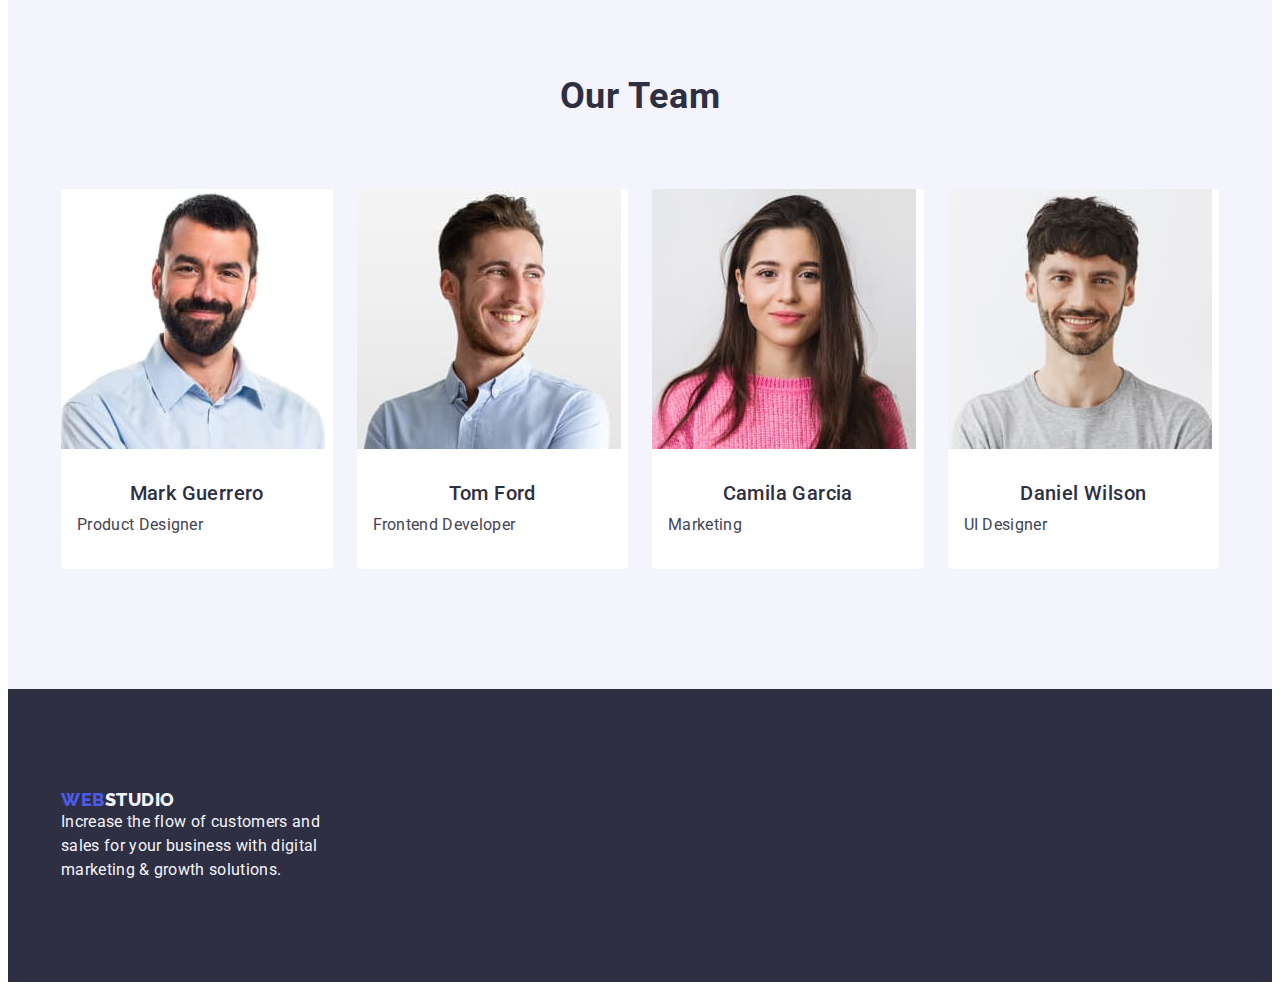
==== commit 528e6ebd: "hw3" ====
--- a/index.html
+++ b/index.html
@@ -157,14 +157,14 @@
 
 </main>
 
-<footer class="section-footer">
-    <div class="container">
-    <a class="logo-footer link" href="./index.html">Web<span class="logo-text-second">Studio</span></a>
-<p class="footer-describtion">
-    Increase the flow of customers and sales for your business with digital marketing & growth solutions.
-</p>
-</div>
-</footer>
+    <footer class="section-footer">
+        <div class="container">
+            <a class="logo link" href="./index.html">Web<span class="logo-text-second">Studio</span></a>
+            <p class="footer-describtion">
+                Increase the flow of customers and sales for your business with digital marketing & growth solutions.
+            </p>
+        </div>
+    </footer>
 </body>
 
 </html>
--- a/css/styles.css
+++ b/css/styles.css
@@ -60,7 +60,7 @@
         }
 .header{
     border-bottom: 1px solid var(--button-color-two);
-    padding: 24px 0;
+    
    
 }
 .header-menu{
@@ -99,17 +99,19 @@
  .logo-text{
   color:  var(--navy-color);
  }
+
  .logo-text-second{
 color: var(--cloud-color);
  }
- .logo-item
-
- .nav{
-    display: flex;
-    align-items: center;
-    margin-left: auto;
-    justify-content: space-between;
- }
+
+.nav{
+        display: flex;
+        align-items: center;
+        margin-left: auto;
+        justify-content: space-between;
+
+}
+
  .nav-list{
     font-weight: 500;
     font-size: 16px;
@@ -118,6 +120,8 @@
     letter-spacing: 0.02em;
     padding-top: 24px;
         padding-bottom: 24px;
+        display: flex;
+        align-items: center;
  }
  .nav-list:hover{
     color: var(--button-color);
@@ -131,12 +135,14 @@
     .address-info{
         display: flex;
         gap: 40px;
+        margin-top: 24px;
     }
  .address-link{
     font-size: 16px;
     line-height: 1.5;
     color: #434455;
     letter-spacing: 0.02em;
+    
  }
     .address-link:hover{
 color: var(--button-color);
@@ -150,6 +156,9 @@
     background-color: var(--navy-color);
     padding-top: 188px;
     padding-bottom: 188px;
+    text-align: center;
+   
+    
 }
 .title{
 font-size: 20px;
@@ -163,7 +172,9 @@
     text-align: center;
     letter-spacing: 0.02em;
     max-width: 496px;
-    margin: 188px,472px,292px,472px;
+    margin: 0 auto;
+    margin-bottom: 48px;
+    
 }
 .titlesecond{
     font-weight: 500;
@@ -178,7 +189,9 @@
     line-height: 1.5;
     letter-spacing: 0.02em;
      color: #434455;
-    text-align: center;
+    
+    
+    
 }
 .title-describtion{
     font-size: 36px;
@@ -267,6 +280,8 @@
     border: none;
     background-color: #4d5ae5;
     border-radius: 4px;
+    margin: 0 auto;
+   
 }
 
 .solution-button:hover,.solution-button:focus{
@@ -279,6 +294,7 @@
 .section-item{
     display: flex;
     gap: 24px;
+    
 }
 .section-menu{
 width: calc((100% - 72px) / 4);
@@ -314,16 +330,15 @@
     color: var(--main-color);
 }
 .link-button{
-     background-color: var(--cloud-color);
+    background-color: var(--cloud-color);
     font-family: "Roboto", sans-serif;
     font-weight: 500;
     font-size: 16px;
     line-height: 1.5;
     letter-spacing: 0.04em;
     color: var(--main-color);
+    padding: 12px 24px;
     cursor: pointer;
-    padding-left: 24px;
-    padding-right: 24px;
     border: 1px solid var(--button-color-two);
     border-radius: 4px
 }
@@ -350,6 +365,7 @@
     line-height: 1.2;
     letter-spacing: 0.02em;
     color: var(--navy-color);
+    margin-bottom: 8px
 }
 .paragraph-text{
     font-size: 16px;
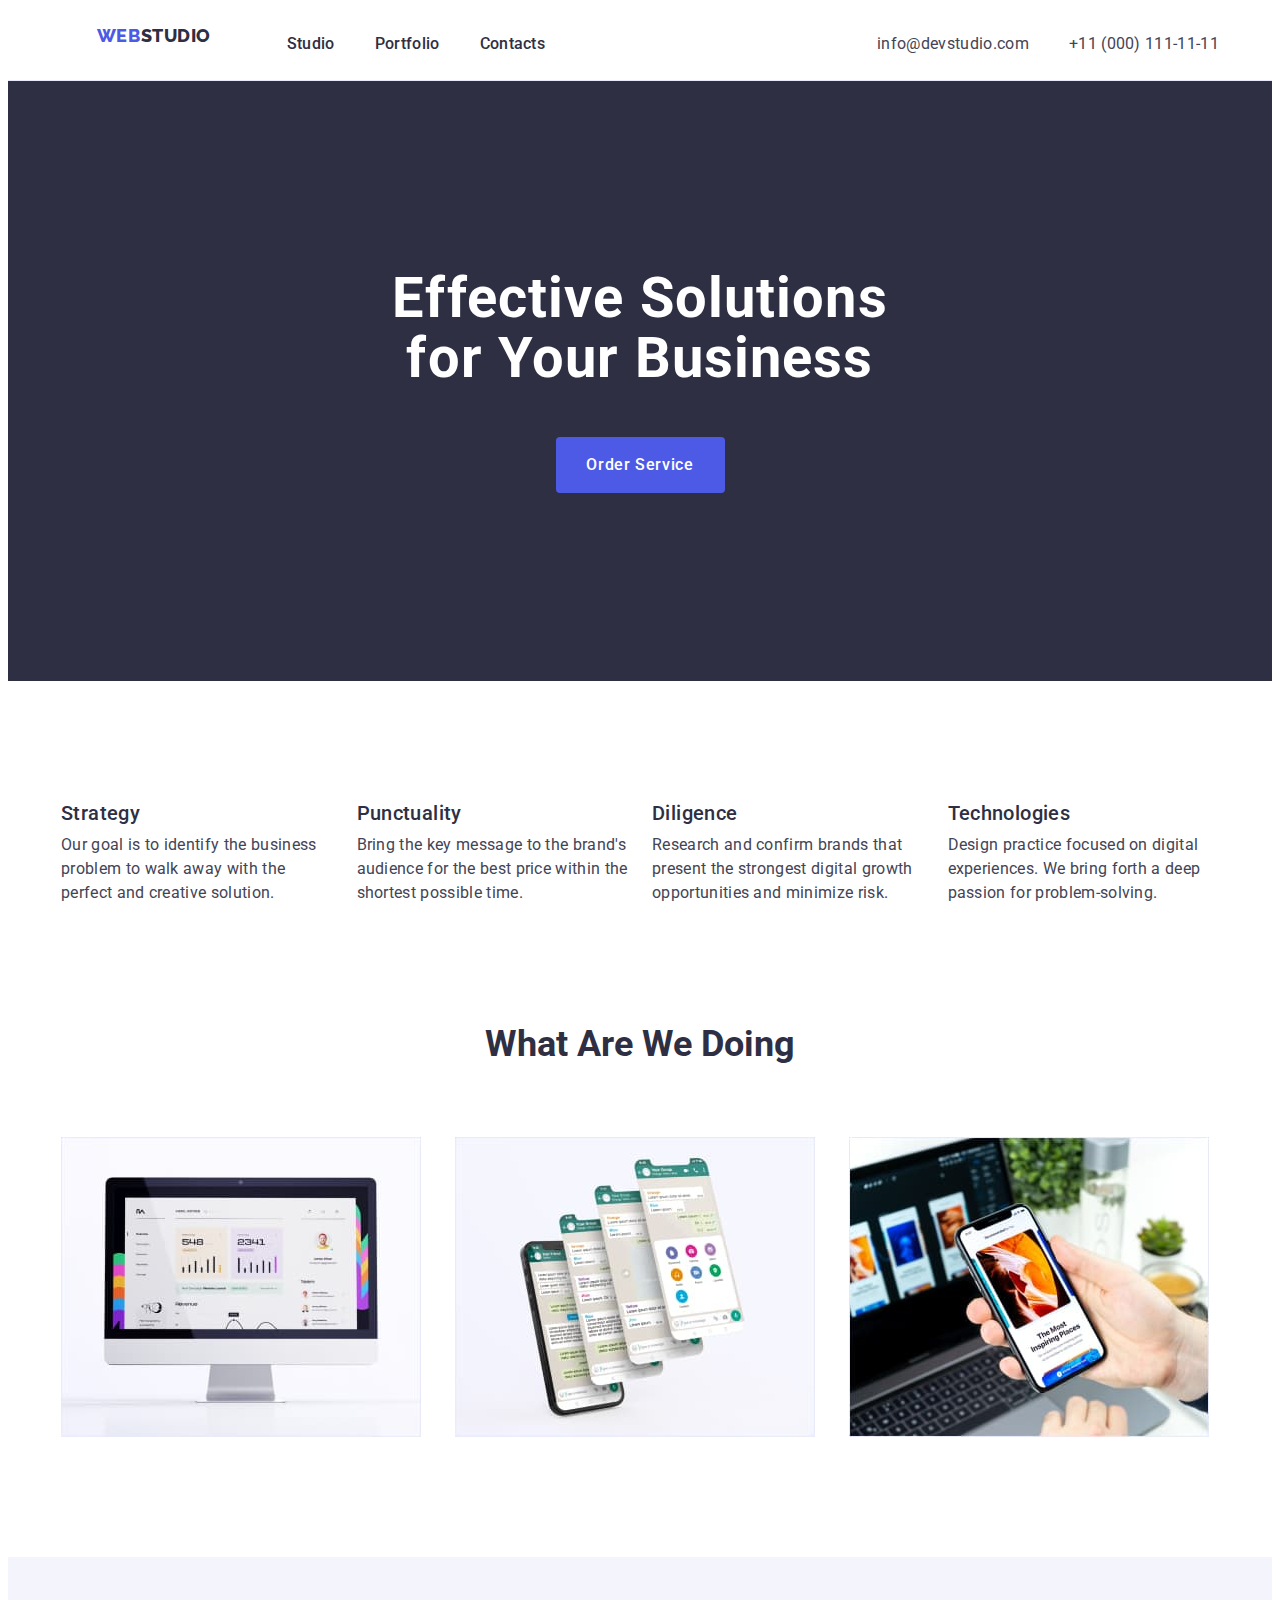
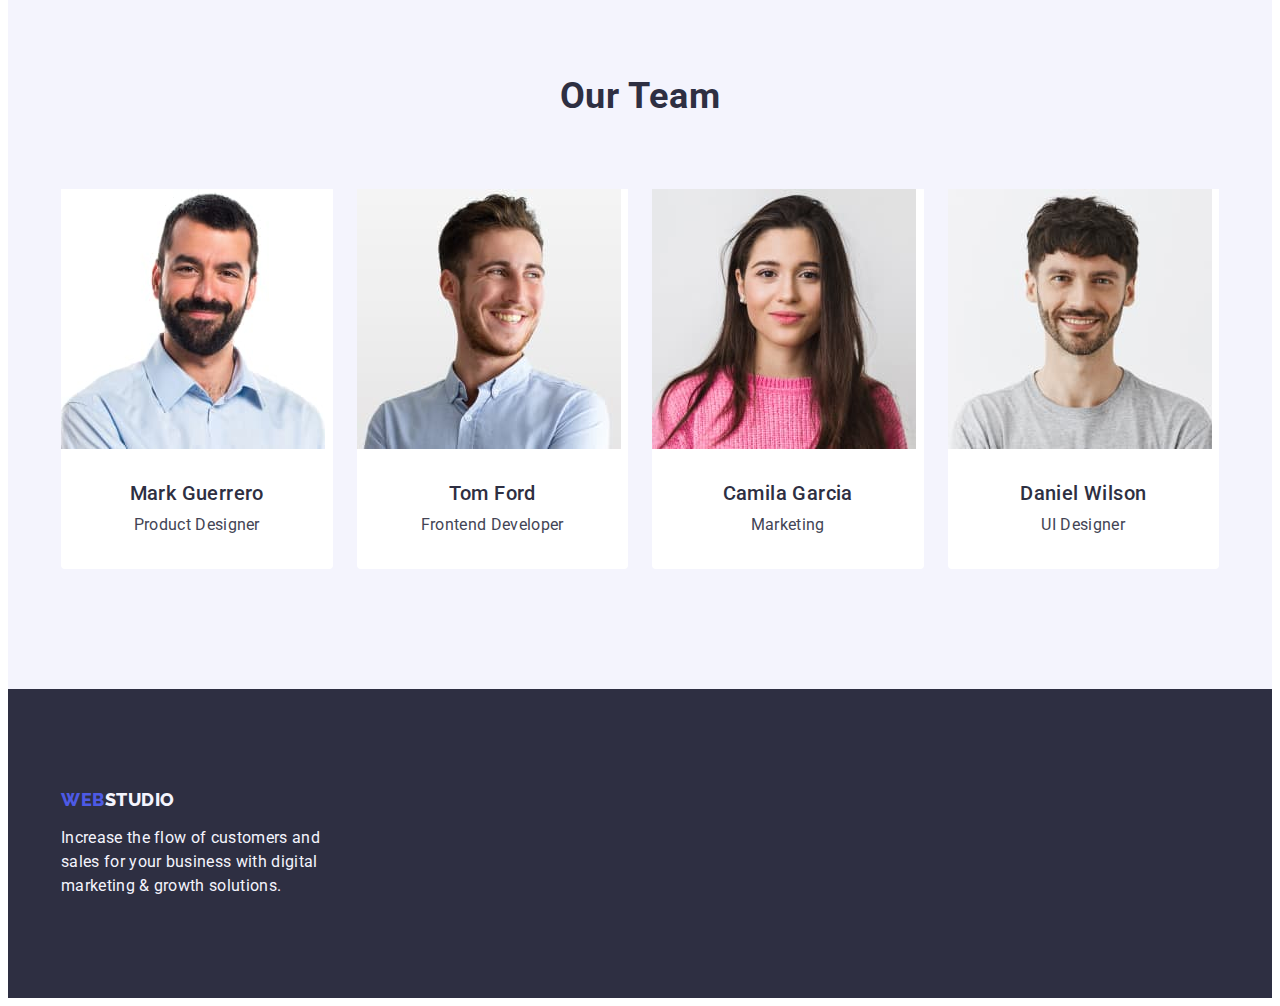
==== commit b880ed1a: "hw3" ====
--- a/index.html
+++ b/index.html
@@ -127,28 +127,28 @@
         <img src="./images/img.jpg" alt="Mark Guerrero" width="264"/>
         <div class="workers">
         <h3 class="title-fifth">Mark Guerrero</h3>
-        <p class="list-text">Product Designer</p>
+        <p class="list-text-workers">Product Designer</p>
         </div>
     </li>
     <li class="photos-describtion">
         <img src="./images/img001.jpg" alt="Tom Ford" width="264"/>
         <div class="workers">
         <h3 class="title-fifth">Tom Ford</h3>
-        <p class="list-text">Frontend Developer</p>
+        <p class="list-text-workers">Frontend Developer</p>
         </div>
     </li>
     <li class="photos-describtion">
         <img src="./images/img02.jpg" alt="Camila Garcia" width="264"/>
         <div class="workers">
         <h3 class="title-fifth">Camila Garcia</h3>
-        <p class="list-text">Marketing</p>
+        <p class="list-text-workers">Marketing</p>
         </div>
     </li>
     <li class="photos-describtion">
         <img src="./images/img03.jpg" alt="Daniel Wilson" width="264"/>
         <div class="workers">
         <h3 class="title-fifth">Daniel Wilson</h3>
-        <p class="list-text">UI Designer</p>
+        <p class="list-text-workers">UI Designer</p>
         </div>
     </li>
 </ul>
--- a/css/styles.css
+++ b/css/styles.css
@@ -81,7 +81,8 @@
     text-transform: uppercase;
     color: var(--main-color);
     margin-right: 76px;
-    
+    display: inline-block;
+    margin-bottom: 16px;
      
 }
 .logo-footer{
@@ -186,13 +187,24 @@
 }
 .list-text{
     font-size: 16px;
-    line-height: 1.5;
-    letter-spacing: 0.02em;
-     color: #434455;
-    
-    
-    
-}
+        line-height: 1.5;
+        letter-spacing: 0.02em;
+        color: #434455;
+   
+    display: flex;
+        align-content: space-between;
+        gap: 24px;
+}
+.list-text-workers{
+   
+    font-size: 16px;
+        line-height: 1.5;
+        letter-spacing: 0.02em;
+        color: #434455;
+        text-align: center;
+
+}
+
 .title-describtion{
     font-size: 36px;
     line-height: 1.11;
@@ -289,7 +301,10 @@
 }
 .spdt{
     padding-top: 120px;
-padding-bottom: 120px
+padding-bottom: 120px;
+display: flex;
+    align-content: space-between;
+    gap: 24px;
 }
 .section-item{
     display: flex;
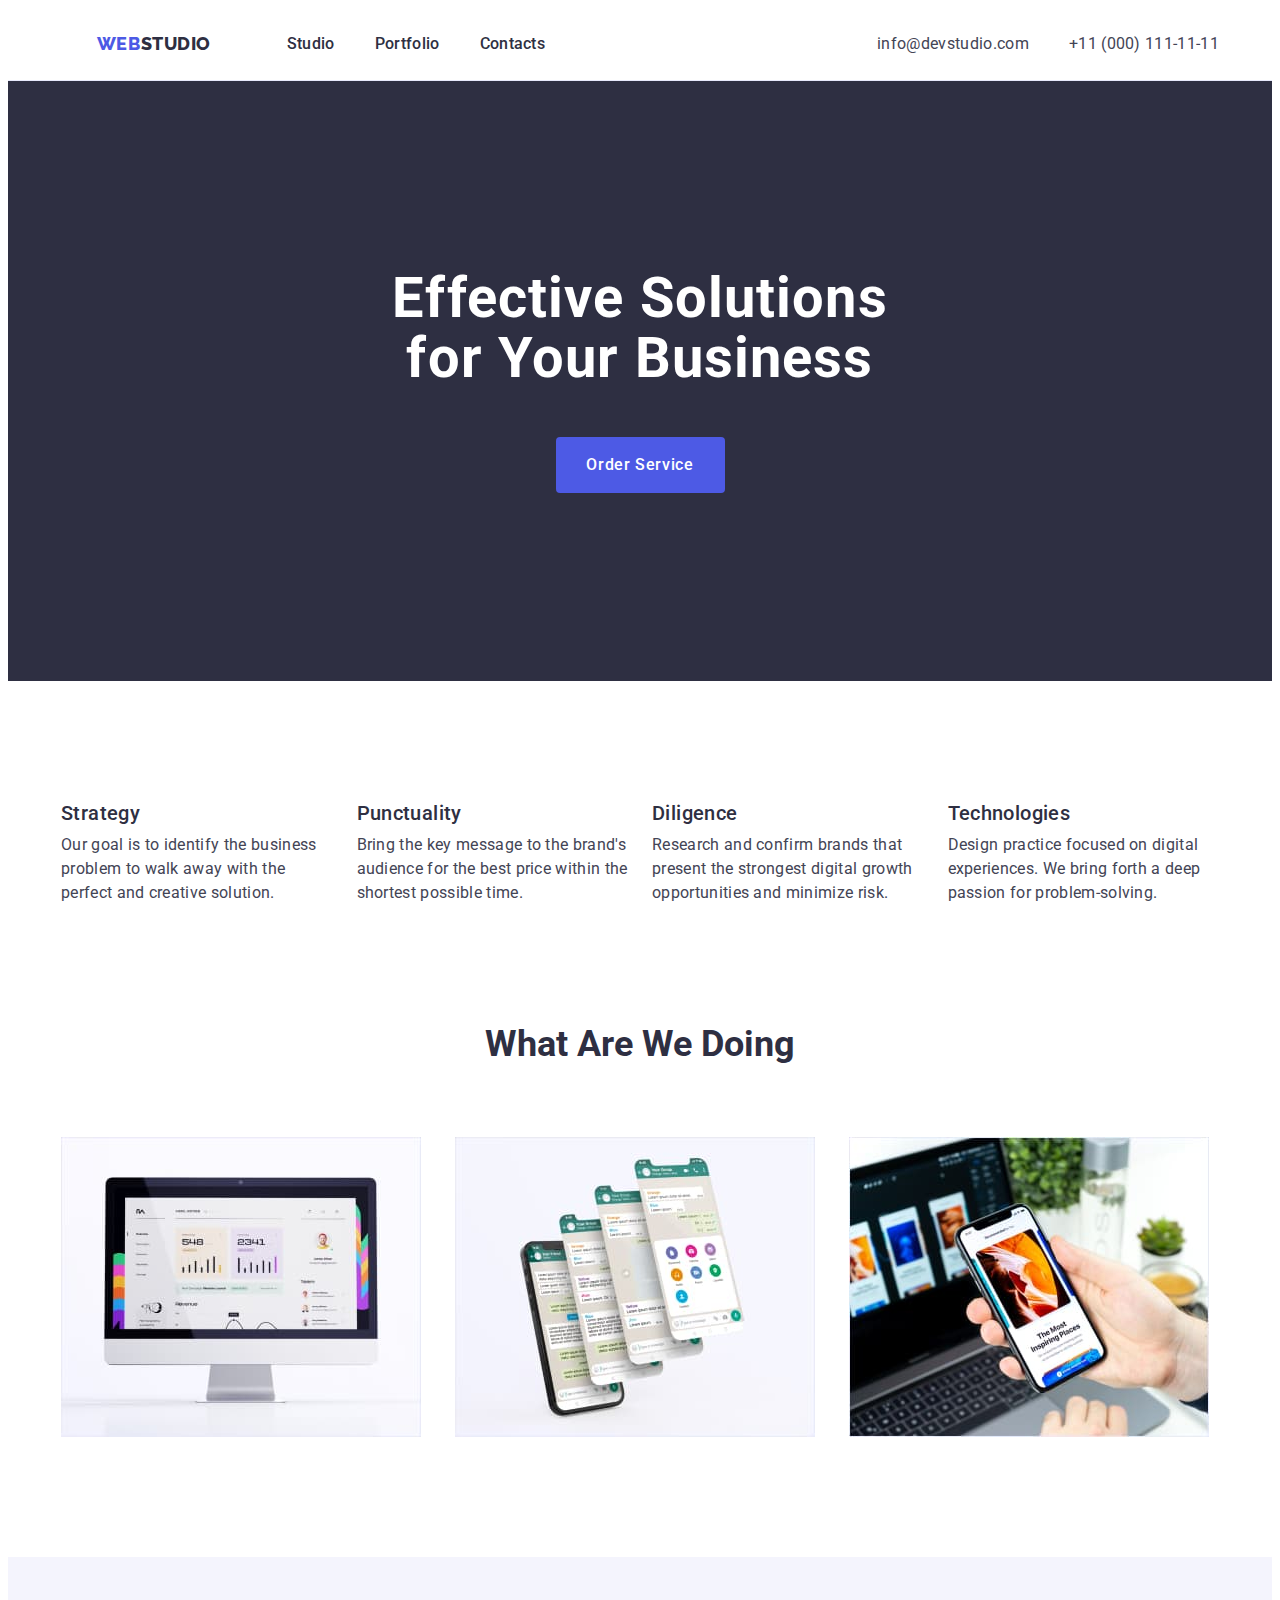
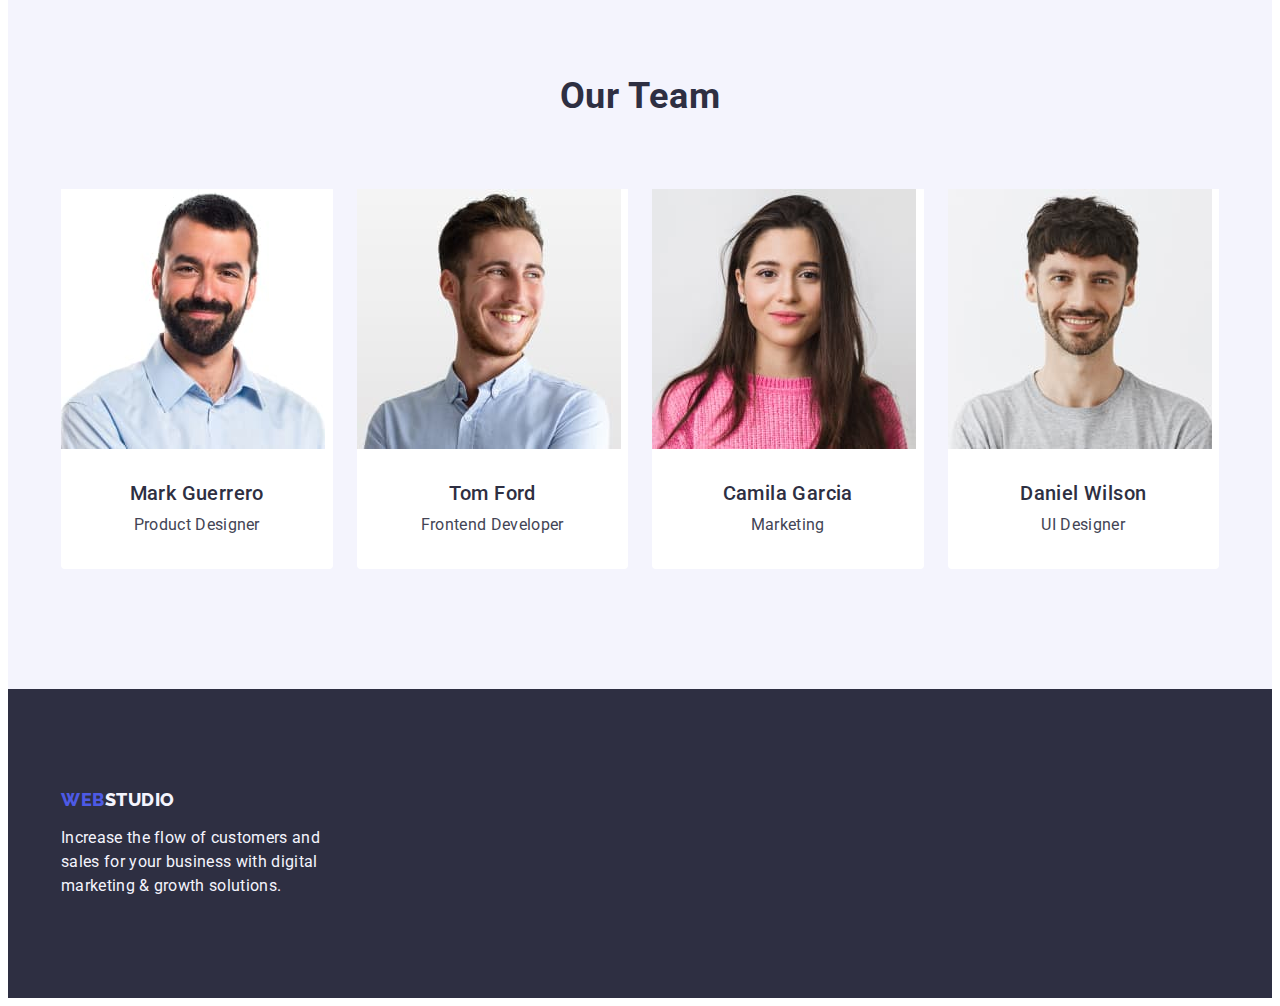
==== commit 4034959a: "hw3" ====
--- a/index.html
+++ b/index.html
@@ -159,7 +159,7 @@
 
     <footer class="section-footer">
         <div class="container">
-            <a class="logo link" href="./index.html">Web<span class="logo-text-second">Studio</span></a>
+            <a class="logo-footer link" href="./index.html">Web<span class="logo-text-second">Studio</span></a>
             <p class="footer-describtion">
                 Increase the flow of customers and sales for your business with digital marketing & growth solutions.
             </p>
--- a/css/styles.css
+++ b/css/styles.css
@@ -71,6 +71,7 @@
 .header-container {
     display: flex;
     gap: 332px;
+    align-items: center;
 }
 .logo {
     font-family: "Raleway",sans-serif;
@@ -82,12 +83,22 @@
     color: var(--main-color);
     margin-right: 76px;
     display: inline-block;
-    margin-bottom: 16px;
+    
+    
      
 }
 .logo-footer{
     margin-bottom: 16px;
     display: inline-block;
+    font-family: "Raleway", sans-serif;
+        font-weight: 800;
+        font-size: 18px;
+        line-height: 1.17;
+        letter-spacing: 0.03em;
+        text-transform: uppercase;
+        color: var(--main-color);
+        margin-right: 76px;
+        display: inline-block;
 }
 
 .list{
@@ -136,7 +147,7 @@
     .address-info{
         display: flex;
         gap: 40px;
-        margin-top: 24px;
+        
     }
  .address-link{
     font-size: 16px;
@@ -380,7 +391,8 @@
     line-height: 1.2;
     letter-spacing: 0.02em;
     color: var(--navy-color);
-    margin-bottom: 8px
+   
+    
 }
 .paragraph-text{
     font-size: 16px;
@@ -396,6 +408,6 @@
     padding: 32px 16px;
     border: 1px solid var(--button-color-two);
     border-top: none;
-    margin-bottom: 8px;
-}
-
+   
+}
+
